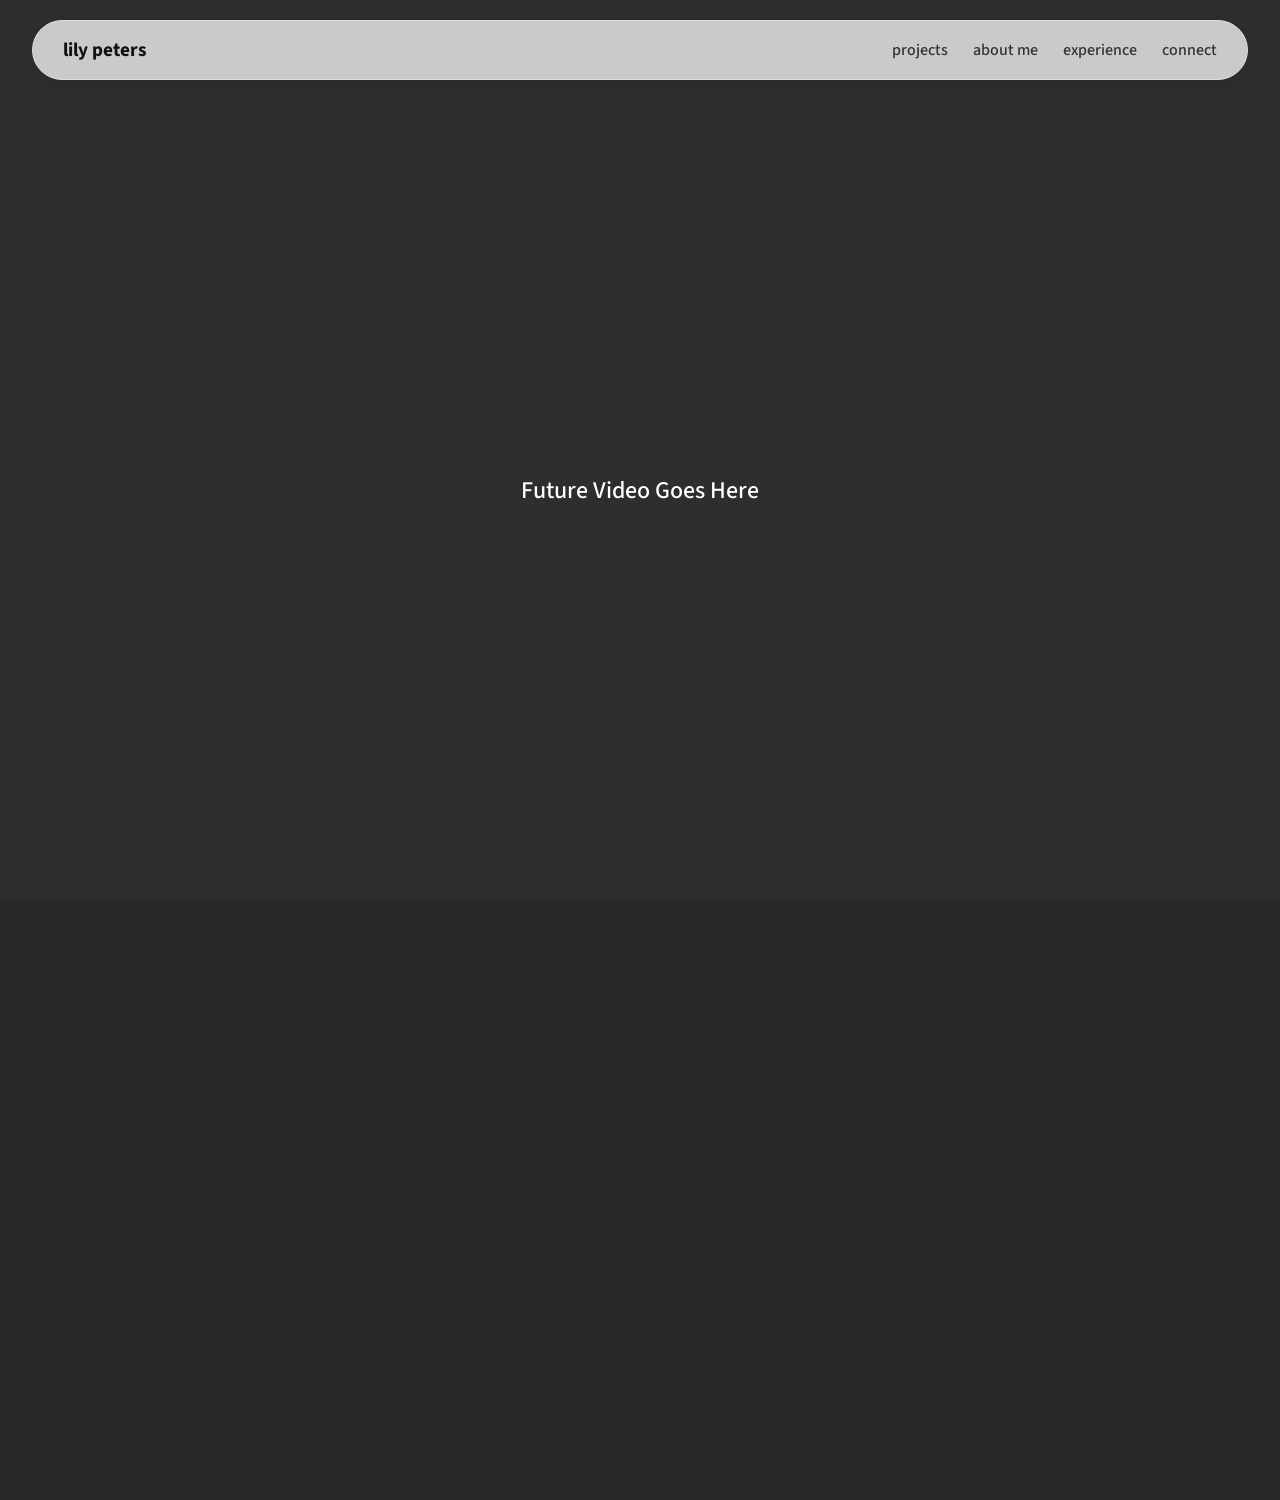
==== index.html @ 5b0bf827 "initial commit" ====
<!DOCTYPE html>
<html lang="en">
<head>
    <meta charset="UTF-8">
    <meta name="viewport" content="width=device-width, initial-scale=1.0">
    <title>My Portfolio</title>
    
    <link rel="preconnect" href="https://fonts.googleapis.com">
    <link rel="preconnect" href="https://fonts.gstatic.com" crossorigin>
    <link href="https://fonts.googleapis.com/css2?family=Source+Sans+3:wght@400;500;700&display=swap" rel="stylesheet">
    
    <link rel="stylesheet" href="styles.css">

    <script src="script.js" defer></script>
</head>
<body>

    <nav class="floating-menu" id="navbar">
        <div class="logo">lily peters</div>
        <ul class="nav-links">
            <li><a href="projects.html">projects</a></li>
            <li><a href="about-me.html">about me</a></li>
            <li><a href="experience.html">experience</a></li>
            <li><a href="connect.html">connect</a></li>
        </ul>
    </nav>

    <div class="video-placeholder">
        <p class="placeholder-text">Future Video Goes Here</p>
    </div>

    <div class="blur-overlay" id="blurOverlay"></div>

    <section class="overview-section" id="overviewSection">
        <div class="overview-content">
            <h2>welcome to my mechE portfolio!</h2>            
            <p> here you will find some projects I've cooked up (both personal and work)
                as well as projects in progress, and some things that I just have the idea for 
                right now but plan to continue in the future. <br>
            </p>
        <p> thanks for visiting! </p>
            <ul class="footer-links">
                <li><a href="projects.html">projects</a></li>
                <li><a href="about-me.html">about me</a></li>
                <li><a href="experience.html">experience</a></li>
                <li><a href="connect.html">connect</a></li>
            </ul>
        </div>
    </section>

</body>
</html>
---- styles.css ----
/*
L.Peters MechE Portfolio
HTML Code 
Date Created: June 5, 2026
*/

/*
L.Peters MechE Portfolio
CSS Stylesheet
Date Updated: June 14, 2026
*/

/* Setting adaptive screen size with percentage */
.container {
    width: 90%;
    max-width: 1200px;
    margin: 0 auto;
}

/* Reset basic styles */
* {
    margin: 0;
    padding: 0;
    box-sizing: border-box;
    font-family: 'Source Sans 3', sans-serif, Tahoma, Geneva, Verdana;
}

body {
    background-color: #292929;
    height: 1500px; /* Gives your window plenty of track depth to register mouse scrolls */
}

/* Floating Menu Styling */
.floating-menu {
    position: fixed;
    top: 20px;
    left: 50%;
    transform: translateX(-50%);
    background-color: rgba(255, 255, 255, 0.75); /* Semi-transparent white background */
    backdrop-filter: blur(10px);                  /* Frosted glass effect */
    -webkit-backdrop-filter: blur(10px);
    box-shadow: 0 4px 20px rgba(0, 0, 0, 0.1);
    z-index: 1000;
    transition: all 0.3s ease;
    display: flex;
    justify-content: space-between;
    align-items: center;
    height: 60px;           
    padding: 0 30px;        /* Slightly bumped up for large displays */
    border: 1px solid #ddd; 
    border-radius: 50px;        /* pillbox effect*/
    box-sizing: border-box;     /* Keeps padding inside the calculation */
    width: 95%;                 /* Spans 95% of any screen size */
    max-width: 95%;             /* Removes the 1100px desktop ceiling limit */
}

.logo {
    font-weight: bold;
    font-size: 1.2rem;
    color: #111;
}

.nav-links {
    list-style: none;
    display: flex;
    gap: 25px;
}

.nav-links a {
    text-decoration: none;
    color: #333;
    font-weight: 500;
    transition: color 0.2s;
}

.nav-links a:hover {
    color: #0077ff;
}

.content {
    margin-top: 120px;
    padding: 20px;
    text-align: center;
}

/* Responsive Breakdown for Tablets and Mobile */
@media screen and (max-width: 768px) {
    .floating-menu {
        top: 0;
        left: 0;
        transform: none;
        width: 100%;
        max-width: 100%;
        border-radius: 0;
        padding: 15px 20px;
        height: auto;
        flex-direction: column;
        gap: 15px;
    }

    .nav-links {
        gap: 15px;
        flex-wrap: wrap;
        justify-content: center;
    }
    
    .nav-links a {
        font-size: 0.9rem;
    }

    .content {
        margin-top: 140px;
    }
}

/* CSS for video placeholder box */
.video-placeholder {
    width: 100%;
    height: 100vh;
    background-color: #2e2e2e;
    margin-top: 0px;
    position: relative;
    z-index: 1;
    display: flex;
    justify-content: center;
    align-items: center;
    color: #ffffff;
    font-size: 1.5rem;
    font-weight: 500;
}

.video-placeholder .placeholder-text {
    margin-top: 80px;
}

/* --- Overview & Blur Transition Styling --- */
.blur-overlay {
    position: fixed;
    top: 0;
    left: 0;
    width: 100%;
    height: 100vh;
    background-color: rgba(0, 0, 0, 0.5); 
    backdrop-filter: blur(15px);           
    -webkit-backdrop-filter: blur(15px);   
    z-index: 5;                            
    opacity: 0;                            
    pointer-events: none;                  
    transition: opacity 0.8s ease;
}

.overview-section {
    position: fixed;
    top: 0;
    left: 0;
    width: 100vw;                        
    height: 100vh;                       
    background-color: rgba(19, 16, 16, 0.1); 
    z-index: 10;                         
    display: flex;
    flex-direction: column;              
    justify-content: center;             
    align-items: center;                 
    opacity: 0;                          
    pointer-events: none;
    transition: opacity 0.8s ease;       
}

.overview-content {
    width: 90%;                          
    max-width: 750px;                    
    text-align: center;
    padding: 20px;
}

.overview-content h2 {          
    font-size: 2.2rem;
    margin-bottom: 20px;
    color: #ffffff;
}

.overview-content p {
    font-size: 1.15rem;
    line-height: 1.6;
    color: #ffffff;
    margin-bottom: 40px;
}

.footer-links {
    list-style: none;
    display: flex;
    justify-content: center;
    gap: 30px;
    border-top: 1px solid #d1d1d1;
    padding-top: 20px;
    flex-wrap: wrap;                 
    width: 100%;
}

.footer-links a {
    text-decoration: none;
    color: #ffffff;
    font-weight: 500;
    font-size: 1rem;
    transition: color 0.2s;
}

.footer-links a:hover {
    color: #0077ff;
}

.blur-overlay.active {
    opacity: 1;
    pointer-events: auto;
}

.overview-section.active {
    opacity: 1;
    pointer-events: auto;
}

/* --- PAGES SECTIONS --- */
#projects-page {
    background-color: #ffffff; 
}
/*------------------------------------------------------------------------------------------------------------------------*/
/* ===================================================
   GLOBAL STYLES & RESETS
   =================================================== */
#about-page {
    background-color: #ffffff; 
}

body {
    background-color: #292929;
    font-family: 'Source Sans 3', sans-serif;
    margin: 0;
    padding: 0;
    min-height: 100vh;
    color: #ffffff;
}

.container {
    max-width: 1200px;
    margin: 0 auto;
    padding: 0 20px;
}

/* ===================================================
   ANIMATION CONFIGURATIONS (Fixes the stacking issue)
   =================================================== */
.fade-in-on-load {
    opacity: 0;
    transition: opacity 1s ease-out;
}

.fade-in-on-load.active {
    opacity: 1;
}

/* Initial state for your scroll animation elements */
.reveal-on-scroll {
    opacity: 0;
    transform: translateY(30px);
    transition: opacity 0.8s ease-out, transform 0.8s ease-out;
}

/* Fired cleanly by script.js when you scroll to them */
.reveal-on-scroll.active {
    opacity: 1;
    transform: translateY(0);
}

/* ===================================================
   HERO BANNER & OVERLAY TEXT
   =================================================== */
.about-images {
    position: relative;
    width: 100%;
    height: 500px; /* Shortened banner height */
    overflow: hidden;
    box-shadow: 0 10px 30px rgba(0, 0, 0, 0.5);
}

.about-bg-img {
    width: 100%;
    height: 100%;     
    object-fit: cover; 
    object-position: 50% 80%; /* Adjusted vertical alignment center point */
    display: block;
}

.about-overlay-text {
    position: absolute;
    bottom: 8%;         
    left: 5%;              
    color: #ffffff;         
    text-shadow: 0 2px 10px rgba(0, 0, 0, 0.5); 
    z-index: 2;
}

.about-overlay-text h1 {
    font-size: 6rem;   
    font-weight: 700;    
    letter-spacing: 1px; 
    margin: 0;
}

/* ===================================================
   OVERVIEW ROW (Side-by-Side left Aligned)
   =================================================== */
.about-split-row {
    display: grid;
    grid-template-columns: 1fr; 
    gap: 30px;
    align-items: center;
    margin: 60px 0 40px 0;
    text-align: center;
}

@media screen and (min-width: 768px) {
    .about-split-row {
        grid-template-columns: 1.2fr 0.8fr; 
        gap: 60px; 
        text-align: left; /* Aligns overview type right */
        align-items: start; /* Aligns text top flush with photo top */
    }

    .image-column {
        display: flex;
        justify-content: flex-end; /* Puts first picture right */
    }
}

.text-column h1 {
    margin-top: 0; /* Clears hidden browser spacing */
    margin-bottom: 20px;
    font-size: 2.5rem;
    color: #000000;
    text-shadow: 0 2px 10px rgba(0, 0, 0, 0.2); 

}

.text-column p {
    color: #000000;
    font-size: 1.1rem;
    line-height: 1.6;
    text-shadow: 0 2px 10px rgba(0, 0, 0, 0.2); 

}

.about-5-img {
    width: 100%;
    max-width: 650px; /* Increased from 500px to make it significantly larger */
    height: auto;
    border-radius: 8px;
    box-shadow: 0 4px 15px rgba(0, 0, 0, 0.5);
}

.section-divider {
    border: 0;
    height: 1px;
    background: #444444;
    margin: 60px 0;
}

/* ===================================================
   6-PHOTO GALLERY GRID (Forced Grid Layout)
   =================================================== */
.photo-grid-container {
    margin-bottom: 80px;
    width: 100%;
}

.gallery-title {
    font-size: 2.2rem;
    margin-bottom: 30px;
    text-align: center;
    color: #ffffff;
}

/* Main Layout Engine */
.photo-grid {
    display: grid !important; 
    grid-template-columns: repeat(1, 1fr) !important; /* Mobile default stack */
    gap: 25px !important;
}

.grid-item img {
    width: 100%;
    height: 250px; 
    object-fit: cover; 
    display: block;
    border-radius: 8px;
    box-shadow: 0 4px 12px rgba(0, 0, 0, 0.4);
}

/* Desktop override: Forces elements to snap side-by-side into 2 rows of 3 */
@media screen and (min-width: 768px) {
    .photo-grid {
        grid-template-columns: repeat(3, 1fr) !important; 
    }
}
/*------------------------------------------------------------------------------------------------------------------------*/
#experience-page {
    background-color: #ffffff; 
}
/* ===================================================
   EXPERIENCE PAGE MATCHED HORIZONTAL TIMELINE
   =================================================== */

/* Normal vertical intro block */
.experience-overview {
    height: 80vh;
    display: flex;
    flex-direction: column;
    justify-content: center;
    align-items: center;
    text-align: center;
    padding: 0 20px;
}

.experience-overview h1 {
    font-size: 3.5rem;
    margin-bottom: 20px;
}

.scroll-arrow {
    margin-top: 30px;
    font-size: 0.9rem;
    color: #0077ff;
    letter-spacing: 1px;
    text-transform: uppercase;
}

.timeline-scroll-track {
    position: relative;
    height: 300vh; /* This dictates the length of your scroll track depth */
    width: 100%;
    background: transparent;
    z-index: 100;
}

.timeline-sticky-window {
    position: absolute; /* Handled dynamically by JS now */
    top: 0;
    left: 0;
    height: 100vh;
    width: 100vw;
    overflow: hidden;
    display: flex;
    align-items: center;
}

.timeline-horizontal-content {
    display: flex;
    gap: 50px;
    padding: 0 10%;
    will-change: transform;
    /* Remove the var(--scroll-offset) link, we are using direct transform now */
}

/* Individual Card Blocks */
.timeline-card {
    flex-shrink: 0;
    width: 350px;
    background: rgba(255, 255, 255, 0.05);
    border: 1px solid rgba(255, 255, 255, 0.1);
    border-radius: 12px;
    padding: 40px 30px;
    backdrop-filter: blur(5px);
    box-shadow: 0 10px 30px rgba(0, 0, 0, 0.2);
    position: relative;
}

/* Connecting bar line layout */
.timeline-card::before {
    content: '';
    position: absolute;
    top: 50%;
    right: -51px;
    width: 50px;
    height: 2px;
    background: rgba(255, 255, 255, 0.2);
}

.timeline-card:last-child::before {
    display: none;
}

.item-date {
    display: inline-block;
    font-size: 0.85rem;
    color: #0077ff;
    text-transform: uppercase;
    font-weight: 700;
    margin-bottom: 15px;
}

.timeline-card h3 {
    font-size: 1.6rem;
    margin-bottom: 15px;
    color: #ffffff;
}

.timeline-card p {
    color: #cccccc;
    line-height: 1.6;
    font-size: 1rem;
}

/* Spacing to let users scroll past the timeline naturally */
.experience-footer {
    height: 100vh;
    display: flex;
    justify-content: center;
    align-items: center;
}

}
/*------------------------------------------------------------------------------------------------------------------------*/
#connect-page {
    background-color: #ffffff; 
}
/*------------------------------------------------------------------------------------------------------------------------*/


/* --- SCROLL REVEAL BLUEPRINT --- */
.reveal-on-scroll {
    opacity: 0;
    transform: translateY(40px); 
    transition: opacity 0.8s ease-out, transform 0.8s ease-out;
    will-change: opacity, transform; 
}

.reveal-on-scroll.active {
    opacity: 1;
    transform: translateY(0); 
}

/* --- IMMEDIATE LOAD ENTRANCE BLUEPRINT --- */
.fade-in-on-load {
    animation: loadSlideUp 1.2s ease-out forwards;
    visibility: hidden;
}

@keyframes loadSlideUp {
    0% {
        opacity: 0;
        transform: translateY(20px); 
        visibility: visible;         
    }
    100% {
        opacity: 1;
        transform: translateY(0);    
        visibility: visible;
    }
}
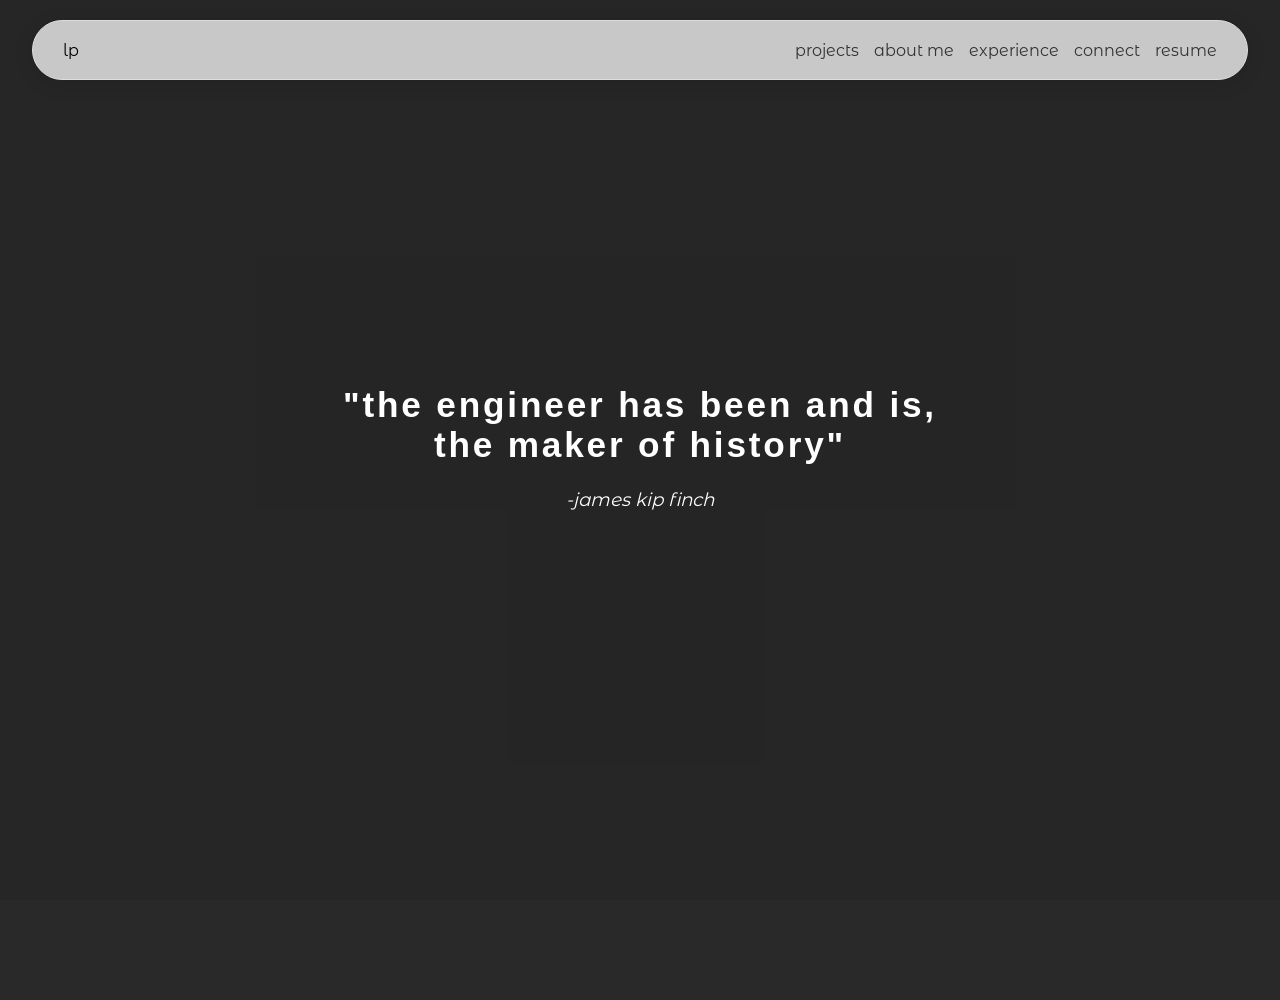
==== commit beb6d61f: "add font files to folder and update layout styles" ====
--- a/index.html
+++ b/index.html
@@ -1,42 +1,48 @@
 <!DOCTYPE html>
 <html lang="en">
 <head>
-    <meta charset="UTF-8">
-    <meta name="viewport" content="width=device-width, initial-scale=1.0">
-    <title>My Portfolio</title>
-    
-    <link rel="preconnect" href="https://fonts.googleapis.com">
-    <link rel="preconnect" href="https://fonts.gstatic.com" crossorigin>
-    <link href="https://fonts.googleapis.com/css2?family=Source+Sans+3:wght@400;500;700&display=swap" rel="stylesheet">
-    
-    <link rel="stylesheet" href="styles.css">
-
-    <script src="script.js" defer></script>
+  <meta charset="UTF-8">
+  <meta name="viewport" content="width=device-width, initial-scale=1.0">
+  <title>My Portfolio</title>
+  
+ 
+  <!-- 3. Your custom files -->
+  <link rel="stylesheet" href="styles.css">
+  <script src="script.js" defer></script>
 </head>
 <body>
 
     <nav class="floating-menu" id="navbar">
-        <div class="logo">lily peters</div>
+        <div class="logo"><a href="index.html">lp</a></div>
         <ul class="nav-links">
             <li><a href="projects.html">projects</a></li>
             <li><a href="about-me.html">about me</a></li>
             <li><a href="experience.html">experience</a></li>
             <li><a href="connect.html">connect</a></li>
+            <!-- download resume-->
+            <li><a href="media/LP_Resume_07202026.pdf" download="LP_Resume_07202026.pdf">resume</a></li>
         </ul>
     </nav>
 
-    <div class="video-placeholder">
-        <p class="placeholder-text">Future Video Goes Here</p>
-    </div>
+    <section class="text-over-video" id="textoverVideo">
+        <div class="quote">
+            <h2>"the engineer has been and is, <br> the maker of history"</h2>  
+            <p><cite> -james kip finch</cite></p>           
+        </div>
+    </section>
 
     <div class="blur-overlay" id="blurOverlay"></div>
 
     <section class="overview-section" id="overviewSection">
         <div class="overview-content">
-            <h2>welcome to my mechE portfolio!</h2>            
-            <p> here you will find some projects I've cooked up (both personal and work)
-                as well as projects in progress, and some things that I just have the idea for 
-                right now but plan to continue in the future. <br>
+            <h2>hello and welcome to my mechE portfolio!</h2>            
+            <p> here you will find a range of projets from "just an 
+                idea" to completed, (though we all know no project is ever truly over) Through this I hope to
+                provide a better understanding of my thinking process and a resource for others that want
+                to learn and create. <br><br>
+
+                I'd love to hear feedback, answer questions, or chat about all things engineering so please feel free to 
+                reach out. 
             </p>
         <p> thanks for visiting! </p>
             <ul class="footer-links">
--- a/styles.css
+++ b/styles.css
@@ -10,7 +10,30 @@
 Date Updated: June 14, 2026
 */
 
+/* #region --- opening --- */
 /* Setting adaptive screen size with percentage */
+
+@font-face {
+  font-family: 'Montserrat Alternates';
+  src: url('font/MontserratAlternates-Regular.ttf') format('truetype');
+  font-weight: 400;
+  font-style: normal;
+}
+
+@font-face {
+  font-family: 'Montserrat Alternates';
+  src: url('font/MontserratAlternates-Medium.ttf') format('truetype');
+  font-weight: 700;
+  font-style: normal;
+}
+
+@font-face {
+  font-family: 'Montserrat Alternates';
+  src: url('font/MontserratAlternates-Bold.ttf') format('truetype');
+  font-weight: 700;
+  font-style: normal;
+}
+
 .container {
     width: 90%;
     max-width: 1200px;
@@ -22,48 +45,65 @@
     margin: 0;
     padding: 0;
     box-sizing: border-box;
-    font-family: 'Source Sans 3', sans-serif, Tahoma, Geneva, Verdana;
+    font-family: 'Montserrat Alternates', sans-serif, Tahoma, Geneva, Verdana;
 }
 
 body {
+    font-family: 'Montserrat Alternates', sans-serif !important;
     background-color: #292929;
-    height: 1500px; /* Gives your window plenty of track depth to register mouse scrolls */
-}
-
-/* Floating Menu Styling */
-.floating-menu {
-    position: fixed;
-    top: 20px;
-    left: 50%;
-    transform: translateX(-50%);
-    background-color: rgba(255, 255, 255, 0.75); /* Semi-transparent white background */
-    backdrop-filter: blur(10px);                  /* Frosted glass effect */
-    -webkit-backdrop-filter: blur(10px);
-    box-shadow: 0 4px 20px rgba(0, 0, 0, 0.1);
-    z-index: 1000;
-    transition: all 0.3s ease;
-    display: flex;
-    justify-content: space-between;
+    height: 1000px; /* Gives your window plenty of track depth to register mouse scrolls */
+}
+a, button, imput{
+    font-family: 'Montserrat Alternates', sans-serif;
+}
+
+/* Floating Menu Styling */ 
+.floating-menu { 
+  position: fixed; 
+  top: 20px; 
+  left: 50%; 
+  transform: translateX(-50%); 
+  background-color: rgba(255, 255, 255, 0.75); /* Semi-transparent white background */ 
+  backdrop-filter: blur(10px); /* Frosted glass effect */ 
+  -webkit-backdrop-filter: blur(10px); 
+  box-shadow: 0 4px 20px rgba(0, 0, 0, 0.1); 
+  z-index: 1000; 
+  transition: all 0.3s ease; 
+  display: flex; 
+  justify-content: space-between; 
+  align-items: center; 
+  height: 60px; 
+  padding: 0 30px; /* Slightly bumped up for large displays */ 
+  border: 1px solid #ddd; 
+  border-radius: 50px; /* pillbox effect*/ 
+  box-sizing: border-box; /* Keeps padding inside the calculation */ 
+  width: 95%; /* Spans 95% of any screen size */ 
+  max-width: 95%; /* Removes the 1100px desktop ceiling limit */ 
+} 
+
+.logo {
+    list-style: none;
+    display: flex;
+    gap: 15px;
     align-items: center;
-    height: 60px;           
-    padding: 0 30px;        /* Slightly bumped up for large displays */
-    border: 1px solid #ddd; 
-    border-radius: 50px;        /* pillbox effect*/
-    box-sizing: border-box;     /* Keeps padding inside the calculation */
-    width: 95%;                 /* Spans 95% of any screen size */
-    max-width: 95%;             /* Removes the 1100px desktop ceiling limit */
-}
-
-.logo {
-    font-weight: bold;
-    font-size: 1.2rem;
-    color: #111;
+}
+
+.logo a {
+    text-decoration: none;
+    color: #000000;
+    font-weight: 500;
+    transition: color 0.2s;
+}
+
+.logo a:hover {
+    color: #0077ff;
 }
 
 .nav-links {
     list-style: none;
     display: flex;
-    gap: 25px;
+    gap: 15px;
+    align-items: center;
 }
 
 .nav-links a {
@@ -105,7 +145,7 @@
     }
     
     .nav-links a {
-        font-size: 0.9rem;
+        font-size: 0.85rem;
     }
 
     .content {
@@ -114,23 +154,57 @@
 }
 
 /* CSS for video placeholder box */
-.video-placeholder {
-    width: 100%;
-    height: 100vh;
-    background-color: #2e2e2e;
-    margin-top: 0px;
-    position: relative;
-    z-index: 1;
-    display: flex;
-    justify-content: center;
-    align-items: center;
-    color: #ffffff;
-    font-size: 1.5rem;
-    font-weight: 500;
-}
-
-.video-placeholder .placeholder-text {
-    margin-top: 80px;
+
+
+/*position of quote in video window*/
+/* Position and transition for quote section */
+.text-over-video { 
+    position: fixed;
+    top: 0;
+    left: 0;
+    width: 100vw; 
+    height: 100vh; 
+    background-color: rgba(19, 16, 16, 0.1); 
+    z-index: 20; /* Sits at the same layer as overview before scroll */
+    opacity: 1; 
+    pointer-events: auto; 
+    transition: opacity 0.8s ease; /* Smoothly fades out when hidden */
+}
+
+/* Quote centering box */
+.quote {
+    position: absolute;
+    top: 50%;
+    left: 50%;
+    transform: translate(-50%, -50%); /* Locks quote in dead center of the screen */
+    width: 90%; 
+    max-width: 750px; 
+    text-align: center;
+    padding: 20px;
+    margin: 0;
+    
+}
+
+.quote h2 { 
+    font-family: 'Roboto',  sans-serif;
+    font-size: 2.2rem;
+    letter-spacing: 0.08em;
+    margin-bottom: 20px;
+    color: #ffffff;
+}
+
+.quote p {
+    font-size: 1.15rem;
+    line-height: 1.6;
+    color: #ffffff;
+    margin-bottom: 0px;
+    font-style: italic;
+}
+
+/* Rule to hide/fade out quote on scroll */
+.text-over-video.hidden {
+    opacity: 0 !important;
+    pointer-events: none !important;
 }
 
 /* --- Overview & Blur Transition Styling --- */
@@ -154,7 +228,7 @@
     top: 0;
     left: 0;
     width: 100vw;                        
-    height: 100vh;                       
+    height: 100vh;         
     background-color: rgba(19, 16, 16, 0.1); 
     z-index: 10;                         
     display: flex;
@@ -182,6 +256,7 @@
 .overview-content p {
     font-size: 1.15rem;
     line-height: 1.6;
+    text-align: justify;
     color: #ffffff;
     margin-bottom: 40px;
 }
@@ -219,21 +294,32 @@
     pointer-events: auto;
 }
 
+/* #endregion */
+
 /* --- PAGES SECTIONS --- */
+/* #region --- projects --- */
+
+
+
 #projects-page {
     background-color: #ffffff; 
 }
+
+/* #endregion */
 /*------------------------------------------------------------------------------------------------------------------------*/
 /* ===================================================
    GLOBAL STYLES & RESETS
    =================================================== */
+
+/* #region --- about --- */
+
 #about-page {
     background-color: #ffffff; 
 }
 
 body {
     background-color: #292929;
-    font-family: 'Source Sans 3', sans-serif;
+    font-family: 'montserrat alternates', Source Sans3, sans-serif;
     margin: 0;
     padding: 0;
     min-height: 100vh;
@@ -300,6 +386,7 @@
 }
 
 .about-overlay-text h1 {
+    font-family: 'Montserrat Alternates', sans-serif;
     font-size: 6rem;   
     font-weight: 700;    
     letter-spacing: 1px; 
@@ -401,7 +488,14 @@
         grid-template-columns: repeat(3, 1fr) !important; 
     }
 }
+
+
+/* #endregion */
 /*------------------------------------------------------------------------------------------------------------------------*/
+/* #region --- experience --- */
+
+
+
 #experience-page {
     background-color: #ffffff; 
 }
@@ -517,13 +611,18 @@
     align-items: center;
 }
 
-}
+/* #endregion */
 /*------------------------------------------------------------------------------------------------------------------------*/
+/* #region --- connect --- */
+
 #connect-page {
-    background-color: #ffffff; 
-}
+    background-color: #412323; 
+}
+
+
+/* #endregion */
 /*------------------------------------------------------------------------------------------------------------------------*/
-
+/* #region --- Scroll reveal --- */
 
 /* --- SCROLL REVEAL BLUEPRINT --- */
 .reveal-on-scroll {
@@ -555,4 +654,6 @@
         transform: translateY(0);    
         visibility: visible;
     }
-}+}
+
+/* #endregion */
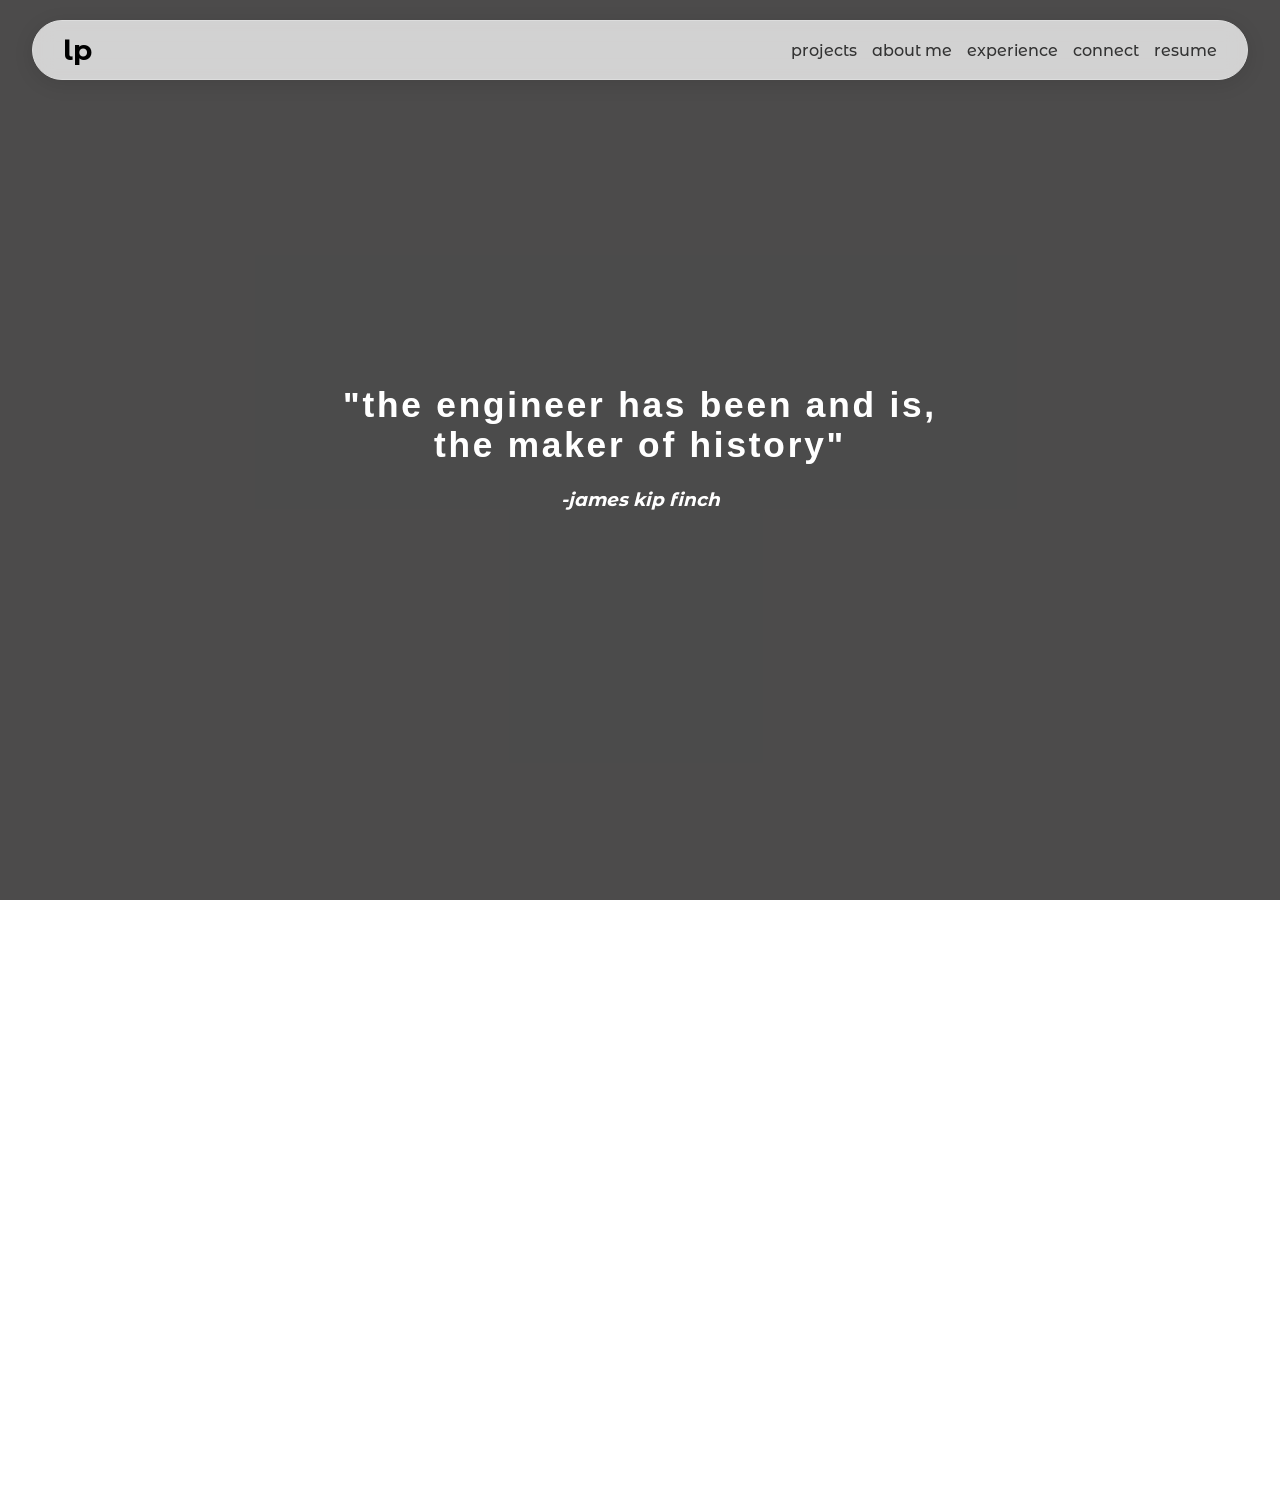
==== commit c0774943: "messed up experience logos, need to fix about me spacing" ====
--- a/index.html
+++ b/index.html
@@ -31,6 +31,22 @@
         </div>
     </section>
 
+    <section class="text-over-video" id="textoverVideo">
+        <!-- Background Video Element -->
+        <video autoplay muted loop playsinline class="bg-video">
+            <source src="media/openvid.mov" type="video/mp4">
+            Your browser does not support HTML5 video.
+        </video>
+
+        <div class="quote">
+            <h2>"the engineer has been and is, <br> the maker of history"</h2>  
+            <p><cite> -james kip finch</cite></p>          
+        </div>
+    </section>
+
+
+
+
     <div class="blur-overlay" id="blurOverlay"></div>
 
     <section class="overview-section" id="overviewSection">
--- a/styles.css
+++ b/styles.css
@@ -23,15 +23,21 @@
 @font-face {
   font-family: 'Montserrat Alternates';
   src: url('font/MontserratAlternates-Medium.ttf') format('truetype');
-  font-weight: 700;
-  font-style: normal;
+  font-weight: 500;
+  font-style: medium;
 }
 
 @font-face {
   font-family: 'Montserrat Alternates';
   src: url('font/MontserratAlternates-Bold.ttf') format('truetype');
   font-weight: 700;
-  font-style: normal;
+  font-style: bold;
+}
+
+/* global site default for font*/
+body {
+  font-family: 'Montserrat Alternates', sans-serif;
+  font-weight: 700;
 }
 
 .container {
@@ -51,9 +57,9 @@
 body {
     font-family: 'Montserrat Alternates', sans-serif !important;
     background-color: #292929;
-    height: 1000px; /* Gives your window plenty of track depth to register mouse scrolls */
-}
-a, button, imput{
+    height: 1500px; /* Gives your window track depth to register scrolls */
+}
+a, button, input {
     font-family: 'Montserrat Alternates', sans-serif;
 }
 
@@ -63,8 +69,8 @@
   top: 20px; 
   left: 50%; 
   transform: translateX(-50%); 
-  background-color: rgba(255, 255, 255, 0.75); /* Semi-transparent white background */ 
-  backdrop-filter: blur(10px); /* Frosted glass effect */ 
+  background-color: rgba(255, 255, 255, 0.75); 
+  backdrop-filter: blur(10px); 
   -webkit-backdrop-filter: blur(10px); 
   box-shadow: 0 4px 20px rgba(0, 0, 0, 0.1); 
   z-index: 1000; 
@@ -73,16 +79,17 @@
   justify-content: space-between; 
   align-items: center; 
   height: 60px; 
-  padding: 0 30px; /* Slightly bumped up for large displays */ 
+  padding: 0 30px; 
   border: 1px solid #ddd; 
-  border-radius: 50px; /* pillbox effect*/ 
-  box-sizing: border-box; /* Keeps padding inside the calculation */ 
-  width: 95%; /* Spans 95% of any screen size */ 
-  max-width: 95%; /* Removes the 1100px desktop ceiling limit */ 
+  border-radius: 50px; 
+  box-sizing: border-box; 
+  width: 95%; 
+  max-width: 95%; 
 } 
 
 .logo {
     list-style: none;
+    font-size: clamp(1rem, 2.5vw, 1.75rem);
     display: flex;
     gap: 15px;
     align-items: center;
@@ -91,7 +98,7 @@
 .logo a {
     text-decoration: none;
     color: #000000;
-    font-weight: 500;
+    font-weight: 600;
     transition: color 0.2s;
 }
 
@@ -153,11 +160,7 @@
     }
 }
 
-/* CSS for video placeholder box */
-
-
-/*position of quote in video window*/
-/* Position and transition for quote section */
+/* Position and transition for quote section / video container */
 .text-over-video { 
     position: fixed;
     top: 0;
@@ -165,10 +168,10 @@
     width: 100vw; 
     height: 100vh; 
     background-color: rgba(19, 16, 16, 0.1); 
-    z-index: 20; /* Sits at the same layer as overview before scroll */
+    z-index: 10; 
     opacity: 1; 
     pointer-events: auto; 
-    transition: opacity 0.8s ease; /* Smoothly fades out when hidden */
+    transition: opacity 0.8s ease;
 }
 
 /* Quote centering box */
@@ -176,17 +179,16 @@
     position: absolute;
     top: 50%;
     left: 50%;
-    transform: translate(-50%, -50%); /* Locks quote in dead center of the screen */
+    transform: translate(-50%, -50%); 
     width: 90%; 
     max-width: 750px; 
     text-align: center;
     padding: 20px;
     margin: 0;
-    
 }
 
 .quote h2 { 
-    font-family: 'Roboto',  sans-serif;
+    font-family: 'Roboto', sans-serif;
     font-size: 2.2rem;
     letter-spacing: 0.08em;
     margin-bottom: 20px;
@@ -205,6 +207,43 @@
 .text-over-video.hidden {
     opacity: 0 !important;
     pointer-events: none !important;
+}
+
+/* Background Video Styling */
+.bg-video {
+    position: absolute;
+    top: 50%;
+    left: 50%;
+    transform: translate(-50%, -50%);
+    width: 100%;
+    height: 100%;
+    object-fit: cover; /* Keeps it filling the screen nicely */
+    z-index: -1;
+    opacity: 0;
+    animation: videoFadeIn 1.2s ease forwards;
+}
+
+@keyframes videoFadeIn {
+    to {
+        opacity: 1;
+    }
+}
+
+/* Darkens the video slightly so the white quote text pops */
+.text-over-video::before {
+    content: "";
+    position: absolute;
+    top: 0;
+    left: 0;
+    width: 100%;
+    height: 100%;
+    background-color: rgba(0, 0, 0, 0.4); 
+    z-index: 0;
+}
+
+/* Make sure your quote text stays above the dark overlay */
+.text-over-video .quote {
+    z-index: 1;
 }
 
 /* --- Overview & Blur Transition Styling --- */
@@ -217,12 +256,13 @@
     background-color: rgba(0, 0, 0, 0.5); 
     backdrop-filter: blur(15px);           
     -webkit-backdrop-filter: blur(15px);   
-    z-index: 5;                            
+    z-index: 15; /* Sits above video and text-over-video */
     opacity: 0;                            
     pointer-events: none;                  
     transition: opacity 0.8s ease;
 }
 
+/* Restores your original fixed-screen fade-in behavior */
 .overview-section {
     position: fixed;
     top: 0;
@@ -230,7 +270,7 @@
     width: 100vw;                        
     height: 100vh;         
     background-color: rgba(19, 16, 16, 0.1); 
-    z-index: 10;                         
+    z-index: 20; /* Sits on top of the blur overlay to display your overview text clearly */
     display: flex;
     flex-direction: column;              
     justify-content: center;             
@@ -307,23 +347,19 @@
 
 /* #endregion */
 /*------------------------------------------------------------------------------------------------------------------------*/
-/* ===================================================
-   GLOBAL STYLES & RESETS
-   =================================================== */
-
 /* #region --- about --- */
+/* ---------------------------------SECTION 1 ------------------------------------------------------ */
 
 #about-page {
     background-color: #ffffff; 
 }
 
 body {
-    background-color: #292929;
-    font-family: 'montserrat alternates', Source Sans3, sans-serif;
+    background-color: #ffffff;
     margin: 0;
     padding: 0;
-    min-height: 100vh;
-    color: #ffffff;
+    min-height: 100px;
+    color: #333333; /* Fixed: Changed from white to dark gray so text is visible */
 }
 
 .container {
@@ -332,312 +368,804 @@
     padding: 0 20px;
 }
 
-/* ===================================================
-   ANIMATION CONFIGURATIONS (Fixes the stacking issue)
-   =================================================== */
-.fade-in-on-load {
+/* --- Layout Styling --- */
+.about-hero {
+  display: flex;
+  align-items: center;
+  justify-content: space-between; 
+  
+  /* 90% width keeps mobile screens from squeezing, while max-width caps desktop */
+  width: 90%; 
+  max-width: 1900px; 
+  min-height: 100vh;
+  margin: 0 auto;
+  
+  /* 
+     Padding Shorthand: TOP | SIDES (Left & Right) | BOTTOM 
+  */
+  padding: clamp(6rem, 20vh, 15rem) clamp(3rem, 15vw, 8rem) 5rem;
+}
+.hero-text h1 {
+    /*  clamp (min size, fluid size - how fast it scales - max size)*/
+    font-size: clamp(2rem, 8vw, 10rem); /* Large print */
+    font-weight: 500;
+    letter-spacing: 10px;
+    margin: 0;
+    color: #333; /* Adjust to match your color scheme */
+}
+
+.hero-image img {
+    /* clamp(minimum size, fluid size, maximum size) */
+    width: clamp(350px, 30vw, 550px); 
+    
+    aspect-ratio: 1 / 1.25;
+    object-fit: cover;
+    border-radius: 20%;
+    box-shadow: 0 4px 15px rgba(0, 0, 0, 0.1);
+}
+
+
+
+
+
+
+/* ------------------------------------------------------------------------------------------------- */
+/* ---------------------------------SECTION 2 ------------------------------------------------------ */
+
+
+
+.about-detail {
+  display: flex;
+  align-items: center;
+  justify-content: center;
+  width: 90%;
+  max-width: 1900px;
+  margin: 0 auto;
+ /* Padding Shorthand: TOP | SIDES | BOTTOM */
+  padding: clamp(4rem, 8vh, 8rem) clamp(1.5rem, 2vw, 4rem) 5rem;
+  gap: clamp(1rem, 10vw, 6rem);
+}
+
+.detail-image {
+  flex: 1;  /* Takes ~40% width, can grow or shrink */
+  min-width: 0; /* CRITICAL: Allows Flexbox to shrink image below native size */
+  max-width: 950px;
+}
+
+.detail-image img {
+  width: 100%;
+  height: auto;
+  border-radius: 60px; /* Optional: gives a clean rounded corner look */
+  display: block;
+}
+
+.detail-text {
+  flex: 1;  /* Takes ~50% width, can grow or shrink */
+  min-width: 0; /* CRITICAL: Allows text container to shrink without overflowing */
+  max-width: 950px;
+  font-size: clamp(.1rem, 1.5vw, 5rem);
+  text-align: justify;
+  font-weight: 300 ;
+}
+
+
+
+
+/* ------------------------------------------------------------------------------------------------- */
+/* ---------------------------------SECTION 3 ------------------------------------------------------ */
+
+
+
+
+.photo-collage-section {
+  width: 90%;
+  max-width: 1600px; /* Matches your about-detail section */
+  margin: 0 auto;
+  padding: clamp(4rem, 8vh, 8rem) clamp(1.5rem, 5vw, 4rem);
+}
+
+.photo-collage-section h2 {
+  margin-bottom: 2rem;
+  font-size: clamp(1.8rem, 3vw, 2.5rem);
+  font-weight: 500;
+}
+
+/* THE FOOLPROOF GRID MAP (Desktop) */
+.photo-grid {
+  display: grid;
+  grid-template-columns: repeat(3, 1fr); 
+  grid-auto-rows: clamp(200px, 26vh, 300px); 
+  gap: 1.25rem;
+
+  /* 
+     ASCII MAP: Exactly 3 columns x 4 rows = 12 filled slots.
+     - Images 1, 6, 7 span 2 rows (Vertical)
+     - Image 4 spans 2 columns (Horizontal)
+     - Images 2, 3, 5, 8 take single slots
+  */
+  grid-template-areas:
+    "img1 img2 img3"
+    "img1 img4 img4"
+    "img5 img6 img7"
+    "img8 img6 img7";
+}
+
+/* LINK EACH IMAGE TO ITS MAP SLOT (NO HTML CLASSES NEEDED!) */
+.photo-grid img:nth-child(1) { grid-area: img1; }
+.photo-grid img:nth-child(2) { grid-area: img2; 
+    object-position: 50% 90%}
+.photo-grid img:nth-child(3) { grid-area: img3; }
+.photo-grid img:nth-child(4) { grid-area: img4; 
+    object-position: 50% 65%}
+.photo-grid img:nth-child(5) { grid-area: img5; }
+.photo-grid img:nth-child(6) { grid-area: img6; }
+.photo-grid img:nth-child(7) { grid-area: img7; }
+.photo-grid img:nth-child(8) { grid-area: img8; }
+
+/* BASE IMAGE STYLES */
+.photo-grid img {
+  width: 100%;
+  height: 100%;
+  object-fit: cover;
+  border-radius: 30px;
+  display: block;
+}
+
+/* TABLET LAYOUT (2 Columns x 6 Rows = Flat Bottom!) */
+@media (max-width: 900px) and (min-width: 601px) {
+  .photo-grid {
+    grid-template-columns: repeat(2, 1fr);
+    grid-template-areas:
+      "img1 img2"
+      "img1 img3"
+      "img4 img4"
+      "img5 img6"
+      "img7 img6"
+      "img7 img8";
+  }
+}
+
+/* MOBILE LAYOUT (1 Column Stack) */
+@media (max-width: 600px) {
+  .photo-grid {
+    grid-template-columns: 1fr;
+    grid-auto-rows: 280px;
+    grid-template-areas: none; /* Allows natural stacking on phones */
+    gap: 1rem;
+  }
+}
+
+
+
+
+
+
+
+
+
+/* --------------------------------------------------------------------------------------- */
+/* --- Fade-In Animation --- */
+@keyframes fadeInUp {
+    from {
+        opacity: 0;
+        transform: translateY(20px); /* Starts slightly lower */
+    }
+    to {
+        opacity: 1;
+        transform: translateY(0); /* Ends in its natural position */
+    }
+}
+
+.fade-in {
+    opacity: 0; /* Keeps it hidden before the animation starts */
+    animation: fadeInUp 1s ease-out forwards;
+}
+
+.fade-in-delayed {
     opacity: 0;
-    transition: opacity 1s ease-out;
-}
-
-.fade-in-on-load.active {
+    /* The '0.4s' adds a slight delay so the image fades in right after the text */
+    animation: fadeInUp 1s ease-out 0.4s forwards; 
+}
+
+/* --- Mobile Responsiveness --- */
+@media (max-width: 768px) {
+    .about-hero {
+        flex-direction: column; /* Stacks the image under the text on small screens */
+        text-align: center;
+        gap: 2rem;
+    }
+}
+/* #endregion */
+/*------------------------------------------------------------------------------------------------------------------------*/
+/* #region --- experience --- */
+
+#experience-page {
+    background-color: #ffffff; 
+}
+
+/* ------------------------------------ SECTION 1 HEADER --------------------------------------------------------------------- */
+/* ------------------------------------------------------------------------------------------------------------------ */
+
+/* Section 1 Container */
+.experience-header {
+  display: flex;
+  align-items: flex-start;
+  /* 90% width keeps mobile screens from squeezing, while max-width caps desktop */
+  width: 90%; 
+  max-width: 1900px; 
+  margin: 0 auto;
+  
+  /* Padding Shorthand: TOP | SIDES (Left & Right) | BOTTOM */
+  padding: clamp(2rem, 30vh, 15rem) clamp(1rem, 1vw, 5rem) 1rem;
+}
+
+/* Adaptive Heading */
+.experience-header h1 {
+    /* clamp(minimum, preferred, maximum) */
+    font-size: clamp(2rem, 8vw, 10rem); 
+    font-weight: 500;
+    letter-spacing: 0px;
+    color: #111;
+}
+
+
+
+/* ------------------------------------ SECTION 2 OVERVIEW --------------------------------------------------------------------- */
+/* ----------------------------------------------------------------------------------------------------------------------------- */
+
+/* Main Layout Grid (60/40 Split) */
+.experience-content {
+    display: grid;
+    grid-template-columns: 6fr 4fr; /* 6 parts left, 4 parts right */
+    gap: 4rem; /* Spacing between the columns */
+    text-align: justify;
+    
+    /* Matching the width and padding of your header */
+    width: 90%;
+    max-width: 1900px;
+    margin: -3rem auto 0 auto;
+    padding: clamp(4rem, 30vh, 8rem) clamp(1rem, 1vw, 5rem) 5rem;
+}
+
+/* left column a flex container so child items can be centered */
+.left-col {
+    display: flex;
+    flex-direction: column;
+    align-items: center; /* Centers the button horizontally */
+}
+
+/* Left Column - Overview Text */
+.overview-text p {
+    font-size: clamp(.5rem, 1.5vw, 5rem); 
+    line-height: 1.6;
+    font-weight: 400;
+    max-width: 90%; /* Keeps text from touching the right column */
+}
+
+/* Left Column - 4 Square Pictures Layout */
+.company-squares {
+    display: grid;
+    grid-template-columns: repeat(4, 1fr); /* Creates 4 equally sized columns */
+    gap: 1.5rem; /* Space between the squares */
+    margin-top: 3.5rem;
+    width: 90%; 
+}
+
+/*----------------------- resume download ------------------------------*/
+.resume-download-btn {
+    display: inline-block;
+    background-color: #e1a006;
+    color: #0b0b0b;
+    align-items: center;
+    font-size: clamp(0.9rem , 2vw, 5rem);
+    font-weight: 500;
+    padding: 0.75rem 1.5rem;
+    border-radius: 2rem;
+    text-decoration: none;
+    transition: background-color 0.25s ease, transform 0.25s cubic-bezier(0.16, 1, 0.3, 1), box-shadow 0.25s ease;
+    margin-top: clamp(1rem, 15vw, 8rem);
+    box-shadow: 0 4px 12px rgba(0, 0, 0, 0.2);
+}
+
+.resume-download-btn:hover {
+    background-color: #007aff; /* Matches your blue glow accent! */
+    transform: translateY(-2px);
+    box-shadow: 0 6px 16px rgba(0, 122, 255, 0.3);
+}
+
+/* ------------------------------------ SECTION 3 TOOL STACK --------------------------------------------------------------------- */
+/* ----------------------------------------------------------------------------------------------------------------------------- */
+
+
+
+
+/* 1. COLUMN LAYOUT FIX */
+.right-col {
+    width: 100%;
+    display: flex;
+    flex-direction: column;
+    
+    /* These two lines fix the title and the missing boxes */
+    justify-content: flex-start; /* Keeps the title at the top */
+    align-items: stretch; /* Forces your category boxes to span the full width */
+}
+
+/* 2. MAIN SECTION TITLE */
+.section-stack-title {
+    font-size: 1.5rem;
+    font-weight: 600;
+    color: #333;
+    margin-bottom: 1.5rem; /* Space between title and first box */
+    letter-spacing: -0.01em;
+    text-align: center; /* Aligns the title nicely with the left edge of the boxes */
+    width: 100%;
+}
+
+/* 3. BOX CONTAINER */
+.skills-section-right {
+    display: flex;
+    flex-direction: column;
+    gap: 2rem;
+    width: 100%;
+}
+
+/* 4. THE GRAY CATEGORY BOXES (Restored) */
+.category-box {
+    background-color: #dfdede; 
+    border: 1px solid #eaeaea;
+    border-radius: 1.5rem;
+    padding: 1.5rem;  
+    box-shadow: 0 4px 20px rgba(0, 0, 0, 0.03);
+    
+    /* Keeps padding inside the box so it doesn't push right */
+    box-sizing: border-box; 
+    width: 100%; 
+}
+
+.category-title {
+    font-size: 1rem;
+    font-weight: 600;
+    text-align: left;
+    color: #333;
+    margin-bottom: 1rem;
+    letter-spacing: -0.01em;
+}
+
+/* 5. FLEX GRID FOR LOGOS */
+.category-grid {
+    display: flex;
+    justify-content: flex-start;
+    align-items: center;
+    gap: 1rem;
+    width: 100%;
+}
+
+.category-grid {
+    display: grid;
+    grid-template-columns: repeat(auto-fill, minmax(50px, 1fr)); /* Automatically packs logos in a row */
+    gap: 1em;
+}
+
+/* ------------------------------------ SECTION 4 TIMELINE --------------------------------------------------------------------- */
+/* ----------------------------------------------------------------------------------------------------------------------------- */
+
+
+.timeline-section {
+    width: 90%;
+    max-width: 1000px;
+    margin: 80px auto;
+    padding: 40px 20px;
+}
+
+.timeline-title {
+    text-align: center;
+    font-size: clamp(2.2rem, 10vh, 8rem);
+    color: #060606;
+    margin-bottom: 60px;
+}
+
+.timeline-container {
+    position: relative;
+    width: 100%;
+}
+
+/* Central Vertical Line */
+.timeline-line {
+    position: absolute;
+    top: 0;
+    bottom: 0;
+    left: 50%;
+    width: 4px;
+    background-color: #0077ff;
+    transform: translateX(-50%);
+    border-radius: 2px;
+}
+
+/* Timeline Item Base */
+.timeline-item {
+    position: relative;
+    width: 50%;
+    padding: 20px 40px;
+    box-sizing: border-box;
+}
+
+/* University Center Marker at the top */
+.timeline-item.center-start {
+    width: 100%;
+    text-align: center;
+    padding-left: 0;
+    padding-right: 0;
+    margin-bottom: 40px;
+}
+
+.timeline-item.center-start .timeline-content {
+    background-color: rgba(255, 255, 255, 0.08);
+    border: 1px solid rgba(255, 255, 255, 0.15);
+    display: inline-block;
+    padding: 20px 40px;
+    border-radius: 12px;
+    backdrop-filter: blur(10px);
+}
+
+/* Left vs Right Alternating Layout */
+.timeline-item.left {
+    left: 0;
+    text-align: center;
+}
+
+.timeline-item.right {
+    left: 50%;
+    text-align: center;
+}
+
+/* Content Box Styling */
+.timeline-content {
+    background-color: rgba(255, 255, 255, 0.05);
+    border: 1px solid rgba(255, 255, 255, 0.1);
+    padding: 20px 25px;
+    border-radius: 10px;
+    backdrop-filter: blur(8px);
+    transition: transform 0.3s ease, border-color 0.3s ease;
+}
+
+.timeline-content:hover {
+    transform: translateY(-5px);
+    border-color: #0077ff;
+}
+
+/* Typography Inside Timeline */
+.timeline-date {
+    display: block;
+    font-size: 0.85rem;
+    color: #0077ff;
+    font-weight: 600;
+    margin-bottom: 6px;
+    text-transform: uppercase;
+    letter-spacing: 0.05em;
+}
+
+.timeline-content h3 {
+    font-size: 1.3rem;
+    color: #0c0a0a;
+    margin-bottom: 8px;
+}
+
+.timeline-content p {
+    font-size: 1rem;
+    color: #cccccc;
+    margin: 0;
+}
+
+/* Timeline Dots on the Center Line */
+.timeline-item.left::after,
+.timeline-item.right::after {
+    content: '';
+    position: absolute;
+    top: 35px;
+    width: 16px;
+    height: 16px;
+    background-color: #ffffff;
+    border: 3px solid #0077ff;
+    border-radius: 50%;
+    z-index: 2;
+}
+
+.timeline-item.left::after {
+    right: -8px;
+}
+
+.timeline-item.right::after {
+    left: -8px;
+}
+
+/* Responsive Design for Mobile / Small Screens */
+@media screen and (max-width: 768px) {
+    .timeline-line {
+        left: 20px;
+    }
+
+    .timeline-item {
+        width: 100%;
+        padding-left: 50px;
+        padding-right: 0;
+        text-align: left !important;
+    }
+
+    .timeline-item.right {
+        left: 0;
+    }
+
+    .timeline-item.left::after,
+    .timeline-item.right::after {
+        left: 12px;
+        right: auto;
+    }
+}
+
+
+
+/* -------------------------------------- animation: hover tab pop up-------------------------------------------------------------- */
+
+/* Container for individual card so the tab stays anchored */
+.company-card {
+    position: relative;
+    width: 100%;
+    display: flex;
+    flex-direction: column;
+}
+
+.square-pic {
+    width: 100%;
+    aspect-ratio: 1 / 1;
+    border-radius: 1rem;
+    object-fit: cover;
+    background-color: #fff;
+    border: 1px solid #eee;
+    
+    /* Smooth transition for size, shadow, and border color */
+    transition: transform 0.3s cubic-bezier(0.16, 1, 0.3, 1), 
+                box-shadow 0.3s cubic-bezier(0.16, 1, 0.3, 1), 
+                border-color 0.3s cubic-bezier(0.16, 1, 0.3, 1);
+}
+
+
+.company-card:hover .square-pic {
+    transform: scale(1.04); /* Makes the square grow slightly */
+    box-shadow: 0 15px 35px rgba(6, 94, 188, 0.55); /* Soft blue glow */
+    border-color: rgba(5, 51, 101, 0.4); /* Blue-tinted border */
+}
+
+
+/* The Popup Tab */
+.hover-tab {
+    position: absolute;
+    top: 0; /* Pins it directly to the top edge of the card */
+    left: 50%;
+    transform: translate(-50%, 0px); /* Starts centered right at the top edge */
+    background-color: #111; 
+    color: #fff;
+    font-size: 0.75rem;
+    font-weight: 500;
+    padding: 0.4rem 0.8rem;
+    border-radius: 2rem; 
+    white-space: nowrap;
+    opacity: 0;
+    visibility: hidden;
+    transition: opacity 0.25s ease, transform 0.25s cubic-bezier(0.16, 1, 0.3, 1);
+    z-index: 20;
+    pointer-events: none; 
+    box-shadow: 0 4px 12px rgba(0, 0, 0, 0.15);
+}
+
+/* Hover Effect: Pops up and fades in */
+.company-card:hover .hover-tab {
     opacity: 1;
-}
-
-/* Initial state for your scroll animation elements */
+    visibility: visible;
+    transform: translate(-50%, -42px); /* Moves it up 42px right above the image */
+}
+
+
+
+
+/* Mobile Adaptability */
+@media (max-width: 1024px) {
+    .experience-content {
+        grid-template-columns: 1fr; /* Stacks the columns on top of each other on smaller screens */
+        gap: 3rem;
+    }
+    
+    .company-squares {
+        width: 100%; 
+    }
+}
+
+
+/* Fade-In On Load Animation */
+.fade-in-load {
+    opacity: 0; /* Starts invisible */
+    animation: fadeIn 1.2s ease-out forwards; /* Runs the animation */
+}
+
+@keyframes fadeIn {
+    0% {
+        opacity: 0;
+        transform: translateY(15px); /* Starts slightly lower for a gentle lift effect */
+    }
+    100% {
+        opacity: 1;
+        transform: translateY(0); /* Settles into its final position */
+    }
+}
+
+
+
+
+/* #endregion */
+/*------------------------------------------------------------------------------------------------------------------------*/
+/* #region --- connect --- */
+
+#connect-page {
+    background-color: #ffffff; 
+}
+
+.contact-header{
+    display: flex;
+    align-items: flex-start;
+    width: 90%;
+    max-width: 1900px;
+    margin: 0 auto;
+
+    padding: clamp(2rem, 30vh, 15rem) clamp(1rem, 4vw, 5rem) 1rem;
+}
+
+.contact-header h1{
+    font-size: clamp(2rem, 8vw, 10rem);
+    font-weight: 500;
+    letter-spacing: 0px;
+    color: #000;
+}
+
+
+
+
+
+/* ------------------------------------ SECTION 2 ICONS & IMAGE --------------------------------------------------------------------- */
+
+.contact-content {
+    display: grid;
+    grid-template-columns: 6fr 4fr; 
+    gap: 4rem;
+    align-items: center;
+    
+    width: 90%;
+    max-width: 1900px;
+    margin: -3rem auto 0 auto;
+    
+    /* Matches the exact left/right padding of your contact-header so they align perfectly */
+    padding: clamp(4rem, 25vh, 8rem) clamp(1rem, 1vw, 5rem);
+}
+
+.left-col {
+    display: flex;
+    flex-direction: column;
+    gap: 2.5rem; 
+    align-items: flex-start; /* Forces the column contents strictly to the left */
+}
+
+/* Row alignment */
+.contact-logo {
+    display: flex;
+    align-items: center;
+    gap: 1.5rem; 
+}
+
+/* ------------------------------------ HOVER PILL TOOLTIP --------------------------------------------------------------------- */
+
+.icon-wrapper {
+    position: relative; /* Anchors the absolute positioned hover-tab to this icon */
+    display: flex;
+    justify-content: center;
+    cursor: pointer;
+}
+
+/* The Pill Box */
+.hover-tab1 {
+    position: absolute;
+    bottom: 150%; /* Places it above the icon */
+    background-color: #0077ff; /* The blue hue */
+    color: #ffffff;
+    padding: 6px 14px;
+    border-radius: 20px; /* Makes it a pill shape */
+    font-size: 0.9rem;
+    font-weight: 500;
+    white-space: nowrap;
+    box-shadow: 0px 4px 10px rgba(0, 119, 255, 0.4);
+    
+    /* Hidden by default, slides up on hover */
+    opacity: 0;
+    visibility: hidden;
+    transform: translateY(10px);
+    transition: all 0.3s ease;
+    pointer-events: none; /* Stops the pill itself from interfering with mouse hovering */
+}
+
+/* Shows the pill when hovering over the icon wrapper */
+.icon-wrapper:hover .hover-tab {
+    opacity: 1;
+    visibility: visible;
+    transform: translateY(-50%, 0);
+}
+
+/* ------------------------------------ ICONS & TEXT --------------------------------------------------------------------- */
+
+/* Logo Image Styling */
+.square-pic {
+    width: clamp(1rem, 15vh, 8rem);;
+    object-fit: cover;
+    border-radius: 15%px;
+    transition: transform 0.3s ease, box-shadow 0.3s ease; 
+}
+
+/* Icon Blue Shadow & Expand */
+.square-pic:hover {
+    transform: scale(1.1);
+    box-shadow: 0px 8px 20px rgba(0, 119, 255, 0.4);
+}
+
+/* The Address Text */
+.contact-address {
+    font-size: 1.1rem;
+    color: #333;
+    font-weight: 400;
+}
+
+/* ------------------------------------ RIGHT IMAGE --------------------------------------------------------------------- */
+
+.right-col {
+    width: 100%;
+    display: flex;
+    justify-content: center;
+    align-items: center;
+}
+
+.feature-image {
+    width:clamp(1rem, 100vh, 13rem);
+    height: auto;
+    object-fit: cover; 
+    border-radius: 12px; 
+
+}
+
+
+/* #endregion */
+/*------------------------------------------------------------------------------------------------------------------------*/
+/* #region --- ANIMATION BLUEPRINTS  --- */
+/* ---------------------- REVEAL ON SCROLL -------------------------------------------------------- */
+/* ----------------------------------------------------------------------------------------------- */
+
+
 .reveal-on-scroll {
     opacity: 0;
-    transform: translateY(30px);
+    transform: translateY(30px); /* Starts slightly lower */
     transition: opacity 0.8s ease-out, transform 0.8s ease-out;
-}
-
-/* Fired cleanly by script.js when you scroll to them */
+    will-change: opacity, transform;
+}
+
+/* Active state triggered when scrolled into view 
+   (Note: Check if your JS adds 'active', 'visible', or something else!) */
 .reveal-on-scroll.active {
     opacity: 1;
     transform: translateY(0);
 }
 
-/* ===================================================
-   HERO BANNER & OVERLAY TEXT
-   =================================================== */
-.about-images {
-    position: relative;
-    width: 100%;
-    height: 500px; /* Shortened banner height */
-    overflow: hidden;
-    box-shadow: 0 10px 30px rgba(0, 0, 0, 0.5);
-}
-
-.about-bg-img {
-    width: 100%;
-    height: 100%;     
-    object-fit: cover; 
-    object-position: 50% 80%; /* Adjusted vertical alignment center point */
-    display: block;
-}
-
-.about-overlay-text {
-    position: absolute;
-    bottom: 8%;         
-    left: 5%;              
-    color: #ffffff;         
-    text-shadow: 0 2px 10px rgba(0, 0, 0, 0.5); 
-    z-index: 2;
-}
-
-.about-overlay-text h1 {
-    font-family: 'Montserrat Alternates', sans-serif;
-    font-size: 6rem;   
-    font-weight: 700;    
-    letter-spacing: 1px; 
-    margin: 0;
-}
-
-/* ===================================================
-   OVERVIEW ROW (Side-by-Side left Aligned)
-   =================================================== */
-.about-split-row {
-    display: grid;
-    grid-template-columns: 1fr; 
-    gap: 30px;
-    align-items: center;
-    margin: 60px 0 40px 0;
-    text-align: center;
-}
-
-@media screen and (min-width: 768px) {
-    .about-split-row {
-        grid-template-columns: 1.2fr 0.8fr; 
-        gap: 60px; 
-        text-align: left; /* Aligns overview type right */
-        align-items: start; /* Aligns text top flush with photo top */
-    }
-
-    .image-column {
-        display: flex;
-        justify-content: flex-end; /* Puts first picture right */
-    }
-}
-
-.text-column h1 {
-    margin-top: 0; /* Clears hidden browser spacing */
-    margin-bottom: 20px;
-    font-size: 2.5rem;
-    color: #000000;
-    text-shadow: 0 2px 10px rgba(0, 0, 0, 0.2); 
-
-}
-
-.text-column p {
-    color: #000000;
-    font-size: 1.1rem;
-    line-height: 1.6;
-    text-shadow: 0 2px 10px rgba(0, 0, 0, 0.2); 
-
-}
-
-.about-5-img {
-    width: 100%;
-    max-width: 650px; /* Increased from 500px to make it significantly larger */
-    height: auto;
-    border-radius: 8px;
-    box-shadow: 0 4px 15px rgba(0, 0, 0, 0.5);
-}
-
-.section-divider {
-    border: 0;
-    height: 1px;
-    background: #444444;
-    margin: 60px 0;
-}
-
-/* ===================================================
-   6-PHOTO GALLERY GRID (Forced Grid Layout)
-   =================================================== */
-.photo-grid-container {
-    margin-bottom: 80px;
-    width: 100%;
-}
-
-.gallery-title {
-    font-size: 2.2rem;
-    margin-bottom: 30px;
-    text-align: center;
-    color: #ffffff;
-}
-
-/* Main Layout Engine */
-.photo-grid {
-    display: grid !important; 
-    grid-template-columns: repeat(1, 1fr) !important; /* Mobile default stack */
-    gap: 25px !important;
-}
-
-.grid-item img {
-    width: 100%;
-    height: 250px; 
-    object-fit: cover; 
-    display: block;
-    border-radius: 8px;
-    box-shadow: 0 4px 12px rgba(0, 0, 0, 0.4);
-}
-
-/* Desktop override: Forces elements to snap side-by-side into 2 rows of 3 */
-@media screen and (min-width: 768px) {
-    .photo-grid {
-        grid-template-columns: repeat(3, 1fr) !important; 
-    }
-}
-
-
-/* #endregion */
-/*------------------------------------------------------------------------------------------------------------------------*/
-/* #region --- experience --- */
-
-
-
-#experience-page {
-    background-color: #ffffff; 
-}
-/* ===================================================
-   EXPERIENCE PAGE MATCHED HORIZONTAL TIMELINE
-   =================================================== */
-
-/* Normal vertical intro block */
-.experience-overview {
-    height: 80vh;
-    display: flex;
-    flex-direction: column;
-    justify-content: center;
-    align-items: center;
-    text-align: center;
-    padding: 0 20px;
-}
-
-.experience-overview h1 {
-    font-size: 3.5rem;
-    margin-bottom: 20px;
-}
-
-.scroll-arrow {
-    margin-top: 30px;
-    font-size: 0.9rem;
-    color: #0077ff;
-    letter-spacing: 1px;
-    text-transform: uppercase;
-}
-
-.timeline-scroll-track {
-    position: relative;
-    height: 300vh; /* This dictates the length of your scroll track depth */
-    width: 100%;
-    background: transparent;
-    z-index: 100;
-}
-
-.timeline-sticky-window {
-    position: absolute; /* Handled dynamically by JS now */
-    top: 0;
-    left: 0;
-    height: 100vh;
-    width: 100vw;
-    overflow: hidden;
-    display: flex;
-    align-items: center;
-}
-
-.timeline-horizontal-content {
-    display: flex;
-    gap: 50px;
-    padding: 0 10%;
-    will-change: transform;
-    /* Remove the var(--scroll-offset) link, we are using direct transform now */
-}
-
-/* Individual Card Blocks */
-.timeline-card {
-    flex-shrink: 0;
-    width: 350px;
-    background: rgba(255, 255, 255, 0.05);
-    border: 1px solid rgba(255, 255, 255, 0.1);
-    border-radius: 12px;
-    padding: 40px 30px;
-    backdrop-filter: blur(5px);
-    box-shadow: 0 10px 30px rgba(0, 0, 0, 0.2);
-    position: relative;
-}
-
-/* Connecting bar line layout */
-.timeline-card::before {
-    content: '';
-    position: absolute;
-    top: 50%;
-    right: -51px;
-    width: 50px;
-    height: 2px;
-    background: rgba(255, 255, 255, 0.2);
-}
-
-.timeline-card:last-child::before {
-    display: none;
-}
-
-.item-date {
-    display: inline-block;
-    font-size: 0.85rem;
-    color: #0077ff;
-    text-transform: uppercase;
-    font-weight: 700;
-    margin-bottom: 15px;
-}
-
-.timeline-card h3 {
-    font-size: 1.6rem;
-    margin-bottom: 15px;
-    color: #ffffff;
-}
-
-.timeline-card p {
-    color: #cccccc;
-    line-height: 1.6;
-    font-size: 1rem;
-}
-
-/* Spacing to let users scroll past the timeline naturally */
-.experience-footer {
-    height: 100vh;
-    display: flex;
-    justify-content: center;
-    align-items: center;
-}
-
-/* #endregion */
-/*------------------------------------------------------------------------------------------------------------------------*/
-/* #region --- connect --- */
-
-#connect-page {
-    background-color: #412323; 
-}
-
-
-/* #endregion */
-/*------------------------------------------------------------------------------------------------------------------------*/
-/* #region --- Scroll reveal --- */
-
-/* --- SCROLL REVEAL BLUEPRINT --- */
-.reveal-on-scroll {
-    opacity: 0;
-    transform: translateY(40px); 
-    transition: opacity 0.8s ease-out, transform 0.8s ease-out;
-    will-change: opacity, transform; 
-}
-
-.reveal-on-scroll.active {
-    opacity: 1;
-    transform: translateY(0); 
-}
-
-/* --- IMMEDIATE LOAD ENTRANCE BLUEPRINT --- */
+
+
+
+
+/* ---------------------- FADE IN ON LOAD -------------------------------------------------------- */
+/* ----------------------------------------------------------------------------------------------- */
+
+
 .fade-in-on-load {
     animation: loadSlideUp 1.2s ease-out forwards;
     visibility: hidden;
@@ -656,4 +1184,44 @@
     }
 }
 
+
+
+
+
+/* ------------------------------------------------------------------------------------------------- */
+/* ---------------------------------BACK TO TOP ------------------------------------------------------ */
+
+.site-footer {
+  position: relative;
+  z-index: 100; /* Moves the footer above video or blur layers */
+  width: 100%;
+  display: flex;
+  justify-content: center;
+  align-items: center;
+  margin-top: 5rem;
+  padding: 3rem 1rem 2.5rem;
+  border-top: 1px solid rgba(0, 0, 0, 0.12);
+  box-sizing: border-box;
+}
+.back-to-top-btn {
+  background: transparent;
+  border: none;
+  color: #444;
+  font-size: 0.95rem;
+  font-weight: 500;
+  letter-spacing: 0.5px;
+  cursor: pointer;
+  display: inline-flex;
+  align-items: center;
+  gap: 0.5rem;
+  transition: color 0.2s ease, transform 0.2s ease;
+}
+
+.back-to-top-btn:hover {
+  color: #000;
+  transform: translateY(-3px);
+}
+
+
+
 /* #endregion */
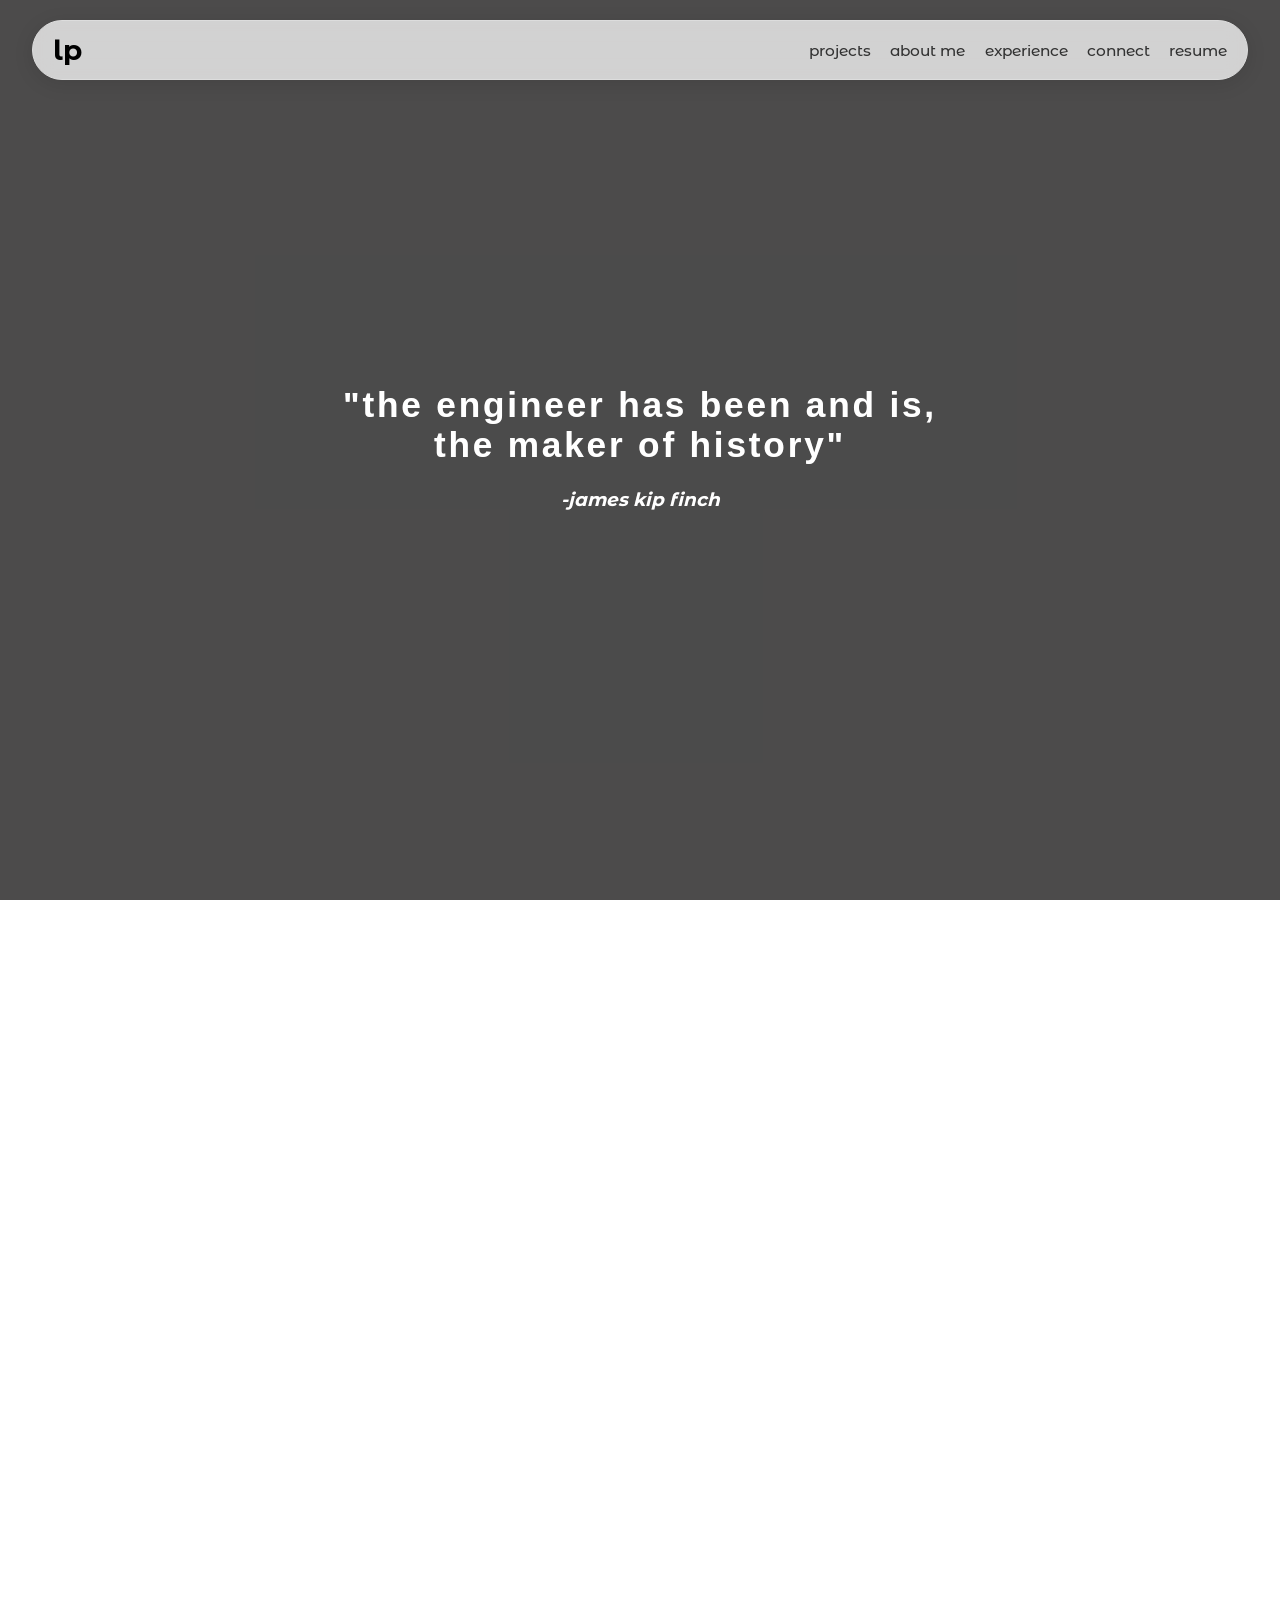
==== commit c8abaf36: "fix video" ====
--- a/index.html
+++ b/index.html
@@ -34,7 +34,7 @@
     <section class="text-over-video" id="textoverVideo">
         <!-- Background Video Element -->
         <video autoplay muted loop playsinline class="bg-video">
-            <source src="media/openvid.mov" type="video/mp4">
+            <source src="media/openvid.mp4" type="video/mp4">
             Your browser does not support HTML5 video.
         </video>
 
--- a/styles.css
+++ b/styles.css
@@ -1,17 +1,10 @@
-/*
-L.Peters MechE Portfolio
-HTML Code 
-Date Created: June 5, 2026
-*/
-
 /*
 L.Peters MechE Portfolio
 CSS Stylesheet
-Date Updated: June 14, 2026
+Date Updated: August 27, 2026
 */
 
 /* #region --- opening --- */
-/* Setting adaptive screen size with percentage */
 
 @font-face {
   font-family: 'Montserrat Alternates';
@@ -34,7 +27,6 @@
   font-style: bold;
 }
 
-/* global site default for font*/
 body {
   font-family: 'Montserrat Alternates', sans-serif;
   font-weight: 700;
@@ -46,7 +38,6 @@
     margin: 0 auto;
 }
 
-/* Reset basic styles */
 * {
     margin: 0;
     padding: 0;
@@ -56,43 +47,57 @@
 
 body {
     font-family: 'Montserrat Alternates', sans-serif !important;
-    background-color: #292929;
-    height: 1500px; /* Gives your window track depth to register scrolls */
-}
+    background-color: #ffffff;
+    margin: 0;
+    padding: 0;
+    min-height: 100vh; /* grows with content — no fixed height */
+    color: #333333;
+}
+
+/* Index page needs extra scroll height so the JS blur trigger (scrollY > 40) can fire.
+   All other pages have a body id (e.g. #connect-page) so this only targets index. */
+body:not([id]) {
+    min-height: 200vh;
+}
+
 a, button, input {
     font-family: 'Montserrat Alternates', sans-serif;
 }
 
-/* Floating Menu Styling */ 
-.floating-menu { 
-  position: fixed; 
-  top: 20px; 
-  left: 50%; 
-  transform: translateX(-50%); 
-  background-color: rgba(255, 255, 255, 0.75); 
-  backdrop-filter: blur(10px); 
-  -webkit-backdrop-filter: blur(10px); 
-  box-shadow: 0 4px 20px rgba(0, 0, 0, 0.1); 
-  z-index: 1000; 
-  transition: all 0.3s ease; 
-  display: flex; 
-  justify-content: space-between; 
-  align-items: center; 
-  height: 60px; 
-  padding: 0 30px; 
-  border: 1px solid #ddd; 
-  border-radius: 50px; 
-  box-sizing: border-box; 
-  width: 95%; 
-  max-width: 95%; 
-} 
+/* =====================================================================
+   NAVBAR: keep logo-left / links-right on all screen sizes
+   ===================================================================== */
+.floating-menu {
+  position: fixed;
+  top: 20px;
+  left: 50%;
+  transform: translateX(-50%);
+  background-color: rgba(255, 255, 255, 0.75);
+  backdrop-filter: blur(10px);
+  -webkit-backdrop-filter: blur(10px);
+  box-shadow: 0 4px 20px rgba(0, 0, 0, 0.1);
+  z-index: 1000;
+  transition: all 0.3s ease;
+  display: flex;
+  flex-direction: row;
+  justify-content: space-between;
+  align-items: center;
+  height: 60px;
+  padding: 0 20px;
+  border: 1px solid #ddd;
+  border-radius: 50px;
+  box-sizing: border-box;
+  width: 95%;
+  max-width: 95%;
+  gap: 10px;
+}
 
 .logo {
     list-style: none;
-    font-size: clamp(1rem, 2.5vw, 1.75rem);
-    display: flex;
-    gap: 15px;
+    font-size: clamp(0.9rem, 2.5vw, 1.75rem);
+    display: flex;
     align-items: center;
+    flex-shrink: 0;
 }
 
 .logo a {
@@ -100,116 +105,132 @@
     color: #000000;
     font-weight: 600;
     transition: color 0.2s;
-}
-
-.logo a:hover {
-    color: #0077ff;
-}
+    white-space: nowrap;
+}
+
+.logo a:hover { color: #0077ff; }
 
 .nav-links {
     list-style: none;
     display: flex;
-    gap: 15px;
+    flex-direction: row;
+    flex-wrap: nowrap;
+    gap: clamp(6px, 1.5vw, 20px);
     align-items: center;
+    overflow: hidden;
 }
 
 .nav-links a {
     text-decoration: none;
     color: #333;
     font-weight: 500;
+    font-size: clamp(0.65rem, 1.2vw, 1rem);
     transition: color 0.2s;
-}
-
-.nav-links a:hover {
-    color: #0077ff;
-}
-
-.content {
-    margin-top: 120px;
-    padding: 20px;
-    text-align: center;
-}
-
-/* Responsive Breakdown for Tablets and Mobile */
+    white-space: nowrap;
+}
+
+.nav-links a:hover { color: #0077ff; }
+
 @media screen and (max-width: 768px) {
     .floating-menu {
-        top: 0;
-        left: 0;
-        transform: none;
-        width: 100%;
-        max-width: 100%;
-        border-radius: 0;
-        padding: 15px 20px;
-        height: auto;
-        flex-direction: column;
-        gap: 15px;
+        top: 10px;
+        padding: 0 14px;
+        height: 52px;
+        border-radius: 30px;
+        width: 96%;
     }
-
-    .nav-links {
-        gap: 15px;
-        flex-wrap: wrap;
-        justify-content: center;
-    }
-    
-    .nav-links a {
-        font-size: 0.85rem;
-    }
-
-    .content {
-        margin-top: 140px;
-    }
-}
-
-/* Position and transition for quote section / video container */
-.text-over-video { 
+    .content { margin-top: 80px; }
+}
+
+/* =====================================================================
+   INDEX OVERVIEW SECTION: prevent text from being cut off
+   ===================================================================== */
+.overview-section {
     position: fixed;
     top: 0;
     left: 0;
-    width: 100vw; 
-    height: 100vh; 
-    background-color: rgba(19, 16, 16, 0.1); 
-    z-index: 10; 
-    opacity: 1; 
-    pointer-events: auto; 
+    width: 100vw;
+    height: 100vh;
+    background-color: rgba(19, 16, 16, 0.1);
+    z-index: 20;
+    display: flex;
+    flex-direction: column;
+    justify-content: center;
+    align-items: center;
+    opacity: 0;
+    pointer-events: none;
     transition: opacity 0.8s ease;
-}
-
-/* Quote centering box */
+    overflow-y: auto;
+    padding: clamp(80px, 12vh, 120px) 0 clamp(20px, 4vh, 40px);
+}
+
+.overview-content {
+    width: 90%;
+    max-width: 750px;
+    text-align: center;
+    padding: 20px;
+}
+
+.overview-content h2 {
+    font-size: clamp(1.2rem, 4vw, 2.2rem);
+    margin-bottom: 16px;
+    color: #ffffff;
+}
+
+.overview-content p {
+    font-size: clamp(0.8rem, 2vw, 1.15rem);
+    line-height: 1.6;
+    text-align: justify;
+    color: #ffffff;
+    margin-bottom: 30px;
+}
+
+.text-over-video {
+    position: fixed;
+    top: 0;
+    left: 0;
+    width: 100vw;
+    height: 100vh;
+    background-color: rgba(19, 16, 16, 0.1);
+    z-index: 10;
+    opacity: 1;
+    pointer-events: auto;
+    transition: opacity 0.8s ease;
+}
+
 .quote {
     position: absolute;
     top: 50%;
     left: 50%;
-    transform: translate(-50%, -50%); 
-    width: 90%; 
-    max-width: 750px; 
+    transform: translate(-50%, -50%);
+    width: 90%;
+    max-width: 750px;
     text-align: center;
     padding: 20px;
     margin: 0;
 }
 
-.quote h2 { 
+.quote h2 {
     font-family: 'Roboto', sans-serif;
-    font-size: 2.2rem;
+    font-size: clamp(1.1rem, 3.5vw, 2.2rem);
     letter-spacing: 0.08em;
     margin-bottom: 20px;
     color: #ffffff;
 }
 
 .quote p {
-    font-size: 1.15rem;
+    font-size: clamp(0.85rem, 1.8vw, 1.15rem);
     line-height: 1.6;
     color: #ffffff;
-    margin-bottom: 0px;
+    margin-bottom: 0;
     font-style: italic;
 }
 
-/* Rule to hide/fade out quote on scroll */
 .text-over-video.hidden {
     opacity: 0 !important;
     pointer-events: none !important;
 }
 
-/* Background Video Styling */
 .bg-video {
     position: absolute;
     top: 50%;
@@ -217,89 +238,40 @@
     transform: translate(-50%, -50%);
     width: 100%;
     height: 100%;
-    object-fit: cover; /* Keeps it filling the screen nicely */
+    object-fit: cover;
     z-index: -1;
     opacity: 0;
     animation: videoFadeIn 1.2s ease forwards;
 }
 
-@keyframes videoFadeIn {
-    to {
-        opacity: 1;
-    }
-}
-
-/* Darkens the video slightly so the white quote text pops */
+@keyframes videoFadeIn { to { opacity: 1; } }
+
 .text-over-video::before {
     content: "";
     position: absolute;
-    top: 0;
-    left: 0;
-    width: 100%;
-    height: 100%;
-    background-color: rgba(0, 0, 0, 0.4); 
+    top: 0; left: 0;
+    width: 100%; height: 100%;
+    background-color: rgba(0, 0, 0, 0.4);
     z-index: 0;
 }
 
-/* Make sure your quote text stays above the dark overlay */
-.text-over-video .quote {
-    z-index: 1;
-}
-
-/* --- Overview & Blur Transition Styling --- */
+.text-over-video .quote { z-index: 1; }
+
 .blur-overlay {
     position: fixed;
-    top: 0;
-    left: 0;
-    width: 100%;
-    height: 100vh;
-    background-color: rgba(0, 0, 0, 0.5); 
-    backdrop-filter: blur(15px);           
-    -webkit-backdrop-filter: blur(15px);   
-    z-index: 15; /* Sits above video and text-over-video */
-    opacity: 0;                            
-    pointer-events: none;                  
+    top: 0; left: 0;
+    width: 100%; height: 100vh;
+    background-color: rgba(0, 0, 0, 0.5);
+    backdrop-filter: blur(15px);
+    -webkit-backdrop-filter: blur(15px);
+    z-index: 15;
+    opacity: 0;
+    pointer-events: none;
     transition: opacity 0.8s ease;
 }
 
-/* Restores your original fixed-screen fade-in behavior */
-.overview-section {
-    position: fixed;
-    top: 0;
-    left: 0;
-    width: 100vw;                        
-    height: 100vh;         
-    background-color: rgba(19, 16, 16, 0.1); 
-    z-index: 20; /* Sits on top of the blur overlay to display your overview text clearly */
-    display: flex;
-    flex-direction: column;              
-    justify-content: center;             
-    align-items: center;                 
-    opacity: 0;                          
-    pointer-events: none;
-    transition: opacity 0.8s ease;       
-}
-
-.overview-content {
-    width: 90%;                          
-    max-width: 750px;                    
-    text-align: center;
-    padding: 20px;
-}
-
-.overview-content h2 {          
-    font-size: 2.2rem;
-    margin-bottom: 20px;
-    color: #ffffff;
-}
-
-.overview-content p {
-    font-size: 1.15rem;
-    line-height: 1.6;
-    text-align: justify;
-    color: #ffffff;
-    margin-bottom: 40px;
-}
+.blur-overlay.active  { opacity: 1; pointer-events: auto; }
+.overview-section.active { opacity: 1; pointer-events: auto; }
 
 .footer-links {
     list-style: none;
@@ -308,7 +280,7 @@
     gap: 30px;
     border-top: 1px solid #d1d1d1;
     padding-top: 20px;
-    flex-wrap: wrap;                 
+    flex-wrap: wrap;
     width: 100%;
 }
 
@@ -320,99 +292,126 @@
     transition: color 0.2s;
 }
 
-.footer-links a:hover {
-    color: #0077ff;
-}
-
-.blur-overlay.active {
-    opacity: 1;
-    pointer-events: auto;
-}
-
-.overview-section.active {
-    opacity: 1;
-    pointer-events: auto;
-}
+.footer-links a:hover { color: #0077ff; }
 
 /* #endregion */
 
 /* --- PAGES SECTIONS --- */
 /* #region --- projects --- */
 
-
-
-#projects-page {
-    background-color: #ffffff; 
-}
+#projects-page { background-color: #ffffff; }
+
+.projects-header {
+  display: flex;
+  align-items: flex-start;
+  width: 90%;
+  max-width: 1900px;
+  margin: 0 auto;
+  padding: clamp(2rem, 30vh, 15rem) clamp(1rem, 1vw, 5rem) 4rem;
+}
+
+.projects-header h1 {
+    font-size: clamp(2rem, 8vw, 10rem);
+    font-weight: 500;
+    letter-spacing: 0px;
+    color: #111;
+}
+
+.projects-container {
+  display: flex;
+  flex-direction: column;
+  gap: 2rem;
+  width: 80%;
+  max-width: 1900px;
+  margin: 0 auto;
+}
+
+.project-box {
+  display: flex;
+  flex-direction: row;
+  width: 100%;
+  min-height: 80vh;
+  border-radius: 1rem;
+  overflow: hidden;
+  background-color: #a65a5a;
+}
+
+.project-info {
+  display: flex;
+  flex-direction: column;
+  align-items: stretch;
+  justify-content: center;
+  width: 30%;
+  height: 100%;
+  padding: 1rem;
+  box-sizing: border-box;
+  background-color: rgb(79, 76, 76);
+}
+
+.project-info h2 { font-size: 1.2rem; text-align: center; margin-bottom: .5rem; }
+.project-info p  { font-size: 1rem; }
+
+.project-image {
+  flex: 1;
+  display: flex;
+  align-items: center;
+  justify-content: center;
+}
+
+.project-image img { max-width: 100%; height: auto; border-radius: 8px; }
 
 /* #endregion */
-/*------------------------------------------------------------------------------------------------------------------------*/
+
 /* #region --- about --- */
-/* ---------------------------------SECTION 1 ------------------------------------------------------ */
-
-#about-page {
-    background-color: #ffffff; 
-}
-
-body {
-    background-color: #ffffff;
-    margin: 0;
-    padding: 0;
-    min-height: 100px;
-    color: #333333; /* Fixed: Changed from white to dark gray so text is visible */
-}
-
-.container {
-    max-width: 1200px;
-    margin: 0 auto;
-    padding: 0 20px;
-}
-
-/* --- Layout Styling --- */
+
+#about-page  { background-color: #ffffff; }
+
+.container { max-width: 1200px; margin: 0 auto; padding: 0 20px; }
+
 .about-hero {
   display: flex;
   align-items: center;
-  justify-content: space-between; 
-  
-  /* 90% width keeps mobile screens from squeezing, while max-width caps desktop */
-  width: 90%; 
-  max-width: 1900px; 
+  justify-content: space-between;
+  width: 90%;
+  max-width: 1900px;
   min-height: 100vh;
   margin: 0 auto;
-  
-  /* 
-     Padding Shorthand: TOP | SIDES (Left & Right) | BOTTOM 
-  */
-  padding: clamp(6rem, 20vh, 15rem) clamp(3rem, 15vw, 8rem) 5rem;
-}
+  padding: clamp(6rem, 20vh, 15rem) clamp(1.5rem, 6vw, 8rem) 5rem;
+  gap: 2rem;
+}
+
 .hero-text h1 {
-    /*  clamp (min size, fluid size - how fast it scales - max size)*/
-    font-size: clamp(2rem, 8vw, 10rem); /* Large print */
+    font-size: clamp(2rem, 8vw, 10rem);
     font-weight: 500;
     letter-spacing: 10px;
     margin: 0;
-    color: #333; /* Adjust to match your color scheme */
+    color: #333;
+}
+
+.hero-image {
+    flex-shrink: 0;
 }
 
 .hero-image img {
-    /* clamp(minimum size, fluid size, maximum size) */
-    width: clamp(350px, 30vw, 550px); 
-    
+    width: clamp(160px, 28vw, 550px);
     aspect-ratio: 1 / 1.25;
     object-fit: cover;
-    border-radius: 20%;
+    border-radius: clamp(12px, 4vw, 60px);
     box-shadow: 0 4px 15px rgba(0, 0, 0, 0.1);
 }
 
-
-
-
-
-
-/* ------------------------------------------------------------------------------------------------- */
-/* ---------------------------------SECTION 2 ------------------------------------------------------ */
-
-
+@media (max-width: 600px) {
+    .about-hero {
+        flex-direction: column;
+        text-align: center;
+        gap: 2rem;
+        min-height: unset;
+        padding-top: 100px;
+    }
+    .hero-image img {
+        width: clamp(160px, 60vw, 300px);
+    }
+}
 
 .about-detail {
   display: flex;
@@ -421,45 +420,45 @@
   width: 90%;
   max-width: 1900px;
   margin: 0 auto;
- /* Padding Shorthand: TOP | SIDES | BOTTOM */
   padding: clamp(4rem, 8vh, 8rem) clamp(1.5rem, 2vw, 4rem) 5rem;
-  gap: clamp(1rem, 10vw, 6rem);
+  gap: clamp(1rem, 5vw, 6rem);
 }
 
 .detail-image {
-  flex: 1;  /* Takes ~40% width, can grow or shrink */
-  min-width: 0; /* CRITICAL: Allows Flexbox to shrink image below native size */
+  flex: 1;
+  min-width: 0;
   max-width: 950px;
 }
 
 .detail-image img {
   width: 100%;
   height: auto;
-  border-radius: 60px; /* Optional: gives a clean rounded corner look */
+  border-radius: 60px;
   display: block;
 }
 
 .detail-text {
-  flex: 1;  /* Takes ~50% width, can grow or shrink */
-  min-width: 0; /* CRITICAL: Allows text container to shrink without overflowing */
+  flex: 1;
+  min-width: 0;
   max-width: 950px;
-  font-size: clamp(.1rem, 1.5vw, 5rem);
+  font-size: clamp(0.85rem, 1.5vw, 1.5rem);
   text-align: justify;
-  font-weight: 300 ;
-}
-
-
-
-
-/* ------------------------------------------------------------------------------------------------- */
-/* ---------------------------------SECTION 3 ------------------------------------------------------ */
-
-
-
-
+  font-weight: 300;
+}
+
+@media (max-width: 768px) {
+    .about-detail {
+        flex-direction: column;
+    }
+    .detail-image img { border-radius: 30px; }
+}
+
+/* =====================================================================
+   PHOTO GALLERY: always 3-column puzzle grid, row heights scale down
+   ===================================================================== */
 .photo-collage-section {
   width: 90%;
-  max-width: 1600px; /* Matches your about-detail section */
+  max-width: 1600px;
   margin: 0 auto;
   padding: clamp(4rem, 8vh, 8rem) clamp(1.5rem, 5vw, 4rem);
 }
@@ -470,19 +469,16 @@
   font-weight: 500;
 }
 
-/* THE FOOLPROOF GRID MAP (Desktop) */
+/* Always 3 columns — individual row heights scale via clamp() */
 .photo-grid {
   display: grid;
-  grid-template-columns: repeat(3, 1fr); 
-  grid-auto-rows: clamp(200px, 26vh, 300px); 
-  gap: 1.25rem;
-
-  /* 
-     ASCII MAP: Exactly 3 columns x 4 rows = 12 filled slots.
-     - Images 1, 6, 7 span 2 rows (Vertical)
-     - Image 4 spans 2 columns (Horizontal)
-     - Images 2, 3, 5, 8 take single slots
-  */
+  grid-template-columns: repeat(3, 1fr);
+  grid-template-rows:
+    clamp(100px, 18vw, 280px)
+    clamp(120px, 20vw, 300px)
+    clamp(100px, 18vw, 280px)
+    clamp(120px, 20vw, 300px);
+  gap: 1rem;
   grid-template-areas:
     "img1 img2 img3"
     "img1 img4 img4"
@@ -490,174 +486,142 @@
     "img8 img6 img7";
 }
 
-/* LINK EACH IMAGE TO ITS MAP SLOT (NO HTML CLASSES NEEDED!) */
 .photo-grid img:nth-child(1) { grid-area: img1; }
-.photo-grid img:nth-child(2) { grid-area: img2; 
-    object-position: 50% 90%}
+.photo-grid img:nth-child(2) { grid-area: img2; object-position: 50% 90%; }
 .photo-grid img:nth-child(3) { grid-area: img3; }
-.photo-grid img:nth-child(4) { grid-area: img4; 
-    object-position: 50% 65%}
+.photo-grid img:nth-child(4) { grid-area: img4; object-position: 50% 65%; }
 .photo-grid img:nth-child(5) { grid-area: img5; }
 .photo-grid img:nth-child(6) { grid-area: img6; }
 .photo-grid img:nth-child(7) { grid-area: img7; }
 .photo-grid img:nth-child(8) { grid-area: img8; }
 
-/* BASE IMAGE STYLES */
 .photo-grid img {
   width: 100%;
   height: 100%;
   object-fit: cover;
-  border-radius: 30px;
+  border-radius: clamp(8px, 1.5vw, 30px);
   display: block;
 }
 
-/* TABLET LAYOUT (2 Columns x 6 Rows = Flat Bottom!) */
-@media (max-width: 900px) and (min-width: 601px) {
-  .photo-grid {
-    grid-template-columns: repeat(2, 1fr);
-    grid-template-areas:
-      "img1 img2"
-      "img1 img3"
-      "img4 img4"
-      "img5 img6"
-      "img7 img6"
-      "img7 img8";
-  }
-}
-
-/* MOBILE LAYOUT (1 Column Stack) */
-@media (max-width: 600px) {
-  .photo-grid {
-    grid-template-columns: 1fr;
-    grid-auto-rows: 280px;
-    grid-template-areas: none; /* Allows natural stacking on phones */
-    gap: 1rem;
-  }
-}
-
-
-
-
-
-
-
-
-
-/* --------------------------------------------------------------------------------------- */
-/* --- Fade-In Animation --- */
+/* Skills section */
+.skills-section {
+    width: 90%;
+    max-width: 1600px;
+    margin: 0 auto;
+    padding: clamp(4rem, 8vh, 8rem) clamp(1.5rem, 5vw, 4rem);
+}
+
+.skills-section h2 {
+    margin-bottom: 2rem;
+    font-size: clamp(1.8rem, 3vw, 2.5rem);
+    font-weight: 500;
+}
+
+.skills-container {
+    display: flex;
+    flex-wrap: wrap;
+    gap: 1.5rem;
+    justify-content: center;
+    align-items: stretch;
+}
+
+.skill-box {
+    background: #f9f9f9;
+    border: 1px solid #eaeaea;
+    border-radius: 16px;
+    padding: 1.5rem;
+    flex: 1 1 150px;
+    max-width: 200px;
+    min-height: 120px;
+    display: flex;
+    flex-direction: column;
+    align-items: center;
+    justify-content: center;
+    gap: 0.75rem;
+    box-shadow: 0 4px 10px rgba(0, 0, 0, 0.03);
+    transition: transform 0.2s ease;
+}
+
+.skill-box:hover { transform: translateY(-5px); }
+
+.skill-box img,
+.skill-box i {
+    width: 40px;
+    height: 40px;
+    object-fit: contain;
+    font-size: 2.5rem;
+}
+
+.skill-box span { font-size: 0.95rem; font-weight: 400; color: #333; }
+
+/* Animations */
 @keyframes fadeInUp {
-    from {
-        opacity: 0;
-        transform: translateY(20px); /* Starts slightly lower */
-    }
-    to {
-        opacity: 1;
-        transform: translateY(0); /* Ends in its natural position */
-    }
-}
-
-.fade-in {
-    opacity: 0; /* Keeps it hidden before the animation starts */
-    animation: fadeInUp 1s ease-out forwards;
-}
-
-.fade-in-delayed {
-    opacity: 0;
-    /* The '0.4s' adds a slight delay so the image fades in right after the text */
-    animation: fadeInUp 1s ease-out 0.4s forwards; 
-}
-
-/* --- Mobile Responsiveness --- */
-@media (max-width: 768px) {
-    .about-hero {
-        flex-direction: column; /* Stacks the image under the text on small screens */
-        text-align: center;
-        gap: 2rem;
-    }
-}
+    from { opacity: 0; transform: translateY(20px); }
+    to   { opacity: 1; transform: translateY(0); }
+}
+
+.fade-in          { opacity: 0; animation: fadeInUp 1s ease-out forwards; }
+.fade-in-delayed  { opacity: 0; animation: fadeInUp 1s ease-out 0.4s forwards; }
+
 /* #endregion */
-/*------------------------------------------------------------------------------------------------------------------------*/
+
 /* #region --- experience --- */
 
-#experience-page {
-    background-color: #ffffff; 
-}
-
-/* ------------------------------------ SECTION 1 HEADER --------------------------------------------------------------------- */
-/* ------------------------------------------------------------------------------------------------------------------ */
-
-/* Section 1 Container */
+#experience-page { background-color: #ffffff; }
+
 .experience-header {
   display: flex;
   align-items: flex-start;
-  /* 90% width keeps mobile screens from squeezing, while max-width caps desktop */
-  width: 90%; 
-  max-width: 1900px; 
+  width: 90%;
+  max-width: 1900px;
   margin: 0 auto;
-  
-  /* Padding Shorthand: TOP | SIDES (Left & Right) | BOTTOM */
   padding: clamp(2rem, 30vh, 15rem) clamp(1rem, 1vw, 5rem) 1rem;
 }
 
-/* Adaptive Heading */
 .experience-header h1 {
-    /* clamp(minimum, preferred, maximum) */
-    font-size: clamp(2rem, 8vw, 10rem); 
+    font-size: clamp(2rem, 8vw, 10rem);
     font-weight: 500;
-    letter-spacing: 0px;
     color: #111;
 }
 
-
-
-/* ------------------------------------ SECTION 2 OVERVIEW --------------------------------------------------------------------- */
-/* ----------------------------------------------------------------------------------------------------------------------------- */
-
-/* Main Layout Grid (60/40 Split) */
 .experience-content {
     display: grid;
-    grid-template-columns: 6fr 4fr; /* 6 parts left, 4 parts right */
-    gap: 4rem; /* Spacing between the columns */
+    grid-template-columns: 6fr 4fr;
+    gap: 4rem;
     text-align: justify;
-    
-    /* Matching the width and padding of your header */
     width: 90%;
     max-width: 1900px;
     margin: -3rem auto 0 auto;
     padding: clamp(4rem, 30vh, 8rem) clamp(1rem, 1vw, 5rem) 5rem;
 }
 
-/* left column a flex container so child items can be centered */
 .left-col {
     display: flex;
     flex-direction: column;
-    align-items: center; /* Centers the button horizontally */
-}
-
-/* Left Column - Overview Text */
+    align-items: center;
+}
+
 .overview-text p {
-    font-size: clamp(.5rem, 1.5vw, 5rem); 
+    font-size: clamp(.5rem, 1.5vw, 5rem);
     line-height: 1.6;
     font-weight: 400;
-    max-width: 90%; /* Keeps text from touching the right column */
-}
-
-/* Left Column - 4 Square Pictures Layout */
+    max-width: 90%;
+}
+
 .company-squares {
     display: grid;
-    grid-template-columns: repeat(4, 1fr); /* Creates 4 equally sized columns */
-    gap: 1.5rem; /* Space between the squares */
+    grid-template-columns: repeat(4, 1fr);
+    gap: 1.5rem;
     margin-top: 3.5rem;
-    width: 90%; 
-}
-
-/*----------------------- resume download ------------------------------*/
+    width: 90%;
+}
+
 .resume-download-btn {
     display: inline-block;
     background-color: #e1a006;
     color: #0b0b0b;
     align-items: center;
-    font-size: clamp(0.9rem , 2vw, 5rem);
+    font-size: clamp(0.9rem, 2vw, 5rem);
     font-weight: 500;
     padding: 0.75rem 1.5rem;
     border-radius: 2rem;
@@ -668,40 +632,29 @@
 }
 
 .resume-download-btn:hover {
-    background-color: #007aff; /* Matches your blue glow accent! */
+    background-color: #007aff;
     transform: translateY(-2px);
     box-shadow: 0 6px 16px rgba(0, 122, 255, 0.3);
 }
 
-/* ------------------------------------ SECTION 3 TOOL STACK --------------------------------------------------------------------- */
-/* ----------------------------------------------------------------------------------------------------------------------------- */
-
-
-
-
-/* 1. COLUMN LAYOUT FIX */
 .right-col {
     width: 100%;
     display: flex;
     flex-direction: column;
-    
-    /* These two lines fix the title and the missing boxes */
-    justify-content: flex-start; /* Keeps the title at the top */
-    align-items: stretch; /* Forces your category boxes to span the full width */
-}
-
-/* 2. MAIN SECTION TITLE */
+    justify-content: flex-start;
+    align-items: stretch;
+}
+
 .section-stack-title {
     font-size: 1.5rem;
     font-weight: 600;
     color: #333;
-    margin-bottom: 1.5rem; /* Space between title and first box */
+    margin-bottom: 1.5rem;
     letter-spacing: -0.01em;
-    text-align: center; /* Aligns the title nicely with the left edge of the boxes */
+    text-align: center;
     width: 100%;
 }
 
-/* 3. BOX CONTAINER */
 .skills-section-right {
     display: flex;
     flex-direction: column;
@@ -709,17 +662,14 @@
     width: 100%;
 }
 
-/* 4. THE GRAY CATEGORY BOXES (Restored) */
 .category-box {
-    background-color: #dfdede; 
+    background-color: #dfdede;
     border: 1px solid #eaeaea;
     border-radius: 1.5rem;
-    padding: 1.5rem;  
+    padding: 1.5rem;
     box-shadow: 0 4px 20px rgba(0, 0, 0, 0.03);
-    
-    /* Keeps padding inside the box so it doesn't push right */
-    box-sizing: border-box; 
-    width: 100%; 
+    box-sizing: border-box;
+    width: 100%;
 }
 
 .category-title {
@@ -731,25 +681,41 @@
     letter-spacing: -0.01em;
 }
 
-/* 5. FLEX GRID FOR LOGOS */
-.category-grid {
+.company-card {
     display: flex;
     justify-content: flex-start;
     align-items: center;
     gap: 1rem;
     width: 100%;
-}
+    max-width: 60px;
+    height: auto;
+}
+
+:root { --icon-size: 40px; }
 
 .category-grid {
-    display: grid;
-    grid-template-columns: repeat(auto-fill, minmax(50px, 1fr)); /* Automatically packs logos in a row */
-    gap: 1em;
-}
-
-/* ------------------------------------ SECTION 4 TIMELINE --------------------------------------------------------------------- */
-/* ----------------------------------------------------------------------------------------------------------------------------- */
-
-
+  display: flex;
+  flex-direction: row;
+  flex-wrap: nowrap;
+  justify-content: flex-start;
+  gap: 0rem;
+  width: 100%;
+}
+
+.skill-card {
+  flex: 1 1 auto;
+  display: flex;
+  flex-direction: column;
+  align-items: flex-start;
+}
+
+.skill-card img {
+  width: clamp(1rem, 10vh, 8rem);
+  height: auto;
+  border-radius: 20%;
+}
+
+/* Timeline */
 .timeline-section {
     width: 90%;
     max-width: 1000px;
@@ -764,16 +730,11 @@
     margin-bottom: 60px;
 }
 
-.timeline-container {
-    position: relative;
-    width: 100%;
-}
-
-/* Central Vertical Line */
+.timeline-container { position: relative; width: 100%; }
+
 .timeline-line {
     position: absolute;
-    top: 0;
-    bottom: 0;
+    top: 0; bottom: 0;
     left: 50%;
     width: 4px;
     background-color: #0077ff;
@@ -781,7 +742,6 @@
     border-radius: 2px;
 }
 
-/* Timeline Item Base */
 .timeline-item {
     position: relative;
     width: 50%;
@@ -789,51 +749,36 @@
     box-sizing: border-box;
 }
 
-/* University Center Marker at the top */
 .timeline-item.center-start {
     width: 100%;
     text-align: center;
-    padding-left: 0;
-    padding-right: 0;
+    padding-left: 0; padding-right: 0;
     margin-bottom: 40px;
 }
 
 .timeline-item.center-start .timeline-content {
-    background-color: rgba(255, 255, 255, 0.08);
-    border: 1px solid rgba(255, 255, 255, 0.15);
+    background-color: rgba(255,255,255,0.08);
+    border: 1px solid rgba(255,255,255,0.15);
     display: inline-block;
     padding: 20px 40px;
     border-radius: 12px;
     backdrop-filter: blur(10px);
 }
 
-/* Left vs Right Alternating Layout */
-.timeline-item.left {
-    left: 0;
-    text-align: center;
-}
-
-.timeline-item.right {
-    left: 50%;
-    text-align: center;
-}
-
-/* Content Box Styling */
+.timeline-item.left  { left: 0;   text-align: center; }
+.timeline-item.right { left: 50%; text-align: center; }
+
 .timeline-content {
-    background-color: rgba(255, 255, 255, 0.05);
-    border: 1px solid rgba(255, 255, 255, 0.1);
+    background-color: rgba(255,255,255,0.05);
+    border: 1px solid rgba(255,255,255,0.1);
     padding: 20px 25px;
     border-radius: 10px;
     backdrop-filter: blur(8px);
     transition: transform 0.3s ease, border-color 0.3s ease;
 }
 
-.timeline-content:hover {
-    transform: translateY(-5px);
-    border-color: #0077ff;
-}
-
-/* Typography Inside Timeline */
+.timeline-content:hover { transform: translateY(-5px); border-color: #0077ff; }
+
 .timeline-date {
     display: block;
     font-size: 0.85rem;
@@ -844,75 +789,35 @@
     letter-spacing: 0.05em;
 }
 
-.timeline-content h3 {
-    font-size: 1.3rem;
-    color: #0c0a0a;
-    margin-bottom: 8px;
-}
-
-.timeline-content p {
-    font-size: 1rem;
-    color: #cccccc;
-    margin: 0;
-}
-
-/* Timeline Dots on the Center Line */
+.timeline-content h3 { font-size: 1.3rem; color: #0c0a0a; margin-bottom: 8px; }
+.timeline-content p  { font-size: 1rem; color: #cccccc; margin: 0; }
+
 .timeline-item.left::after,
 .timeline-item.right::after {
     content: '';
     position: absolute;
     top: 35px;
-    width: 16px;
-    height: 16px;
+    width: 16px; height: 16px;
     background-color: #ffffff;
     border: 3px solid #0077ff;
     border-radius: 50%;
     z-index: 2;
 }
 
-.timeline-item.left::after {
-    right: -8px;
-}
-
-.timeline-item.right::after {
-    left: -8px;
-}
-
-/* Responsive Design for Mobile / Small Screens */
+.timeline-item.left::after  { right: -8px; }
+.timeline-item.right::after { left: -8px; }
+
 @media screen and (max-width: 768px) {
-    .timeline-line {
-        left: 20px;
-    }
-
-    .timeline-item {
-        width: 100%;
-        padding-left: 50px;
-        padding-right: 0;
-        text-align: left !important;
-    }
-
-    .timeline-item.right {
-        left: 0;
-    }
-
+    .timeline-line { left: 20px; }
+    .timeline-item { width: 100%; padding-left: 50px; padding-right: 0; text-align: left !important; }
+    .timeline-item.right { left: 0; }
     .timeline-item.left::after,
-    .timeline-item.right::after {
-        left: 12px;
-        right: auto;
-    }
-}
-
-
-
-/* -------------------------------------- animation: hover tab pop up-------------------------------------------------------------- */
-
-/* Container for individual card so the tab stays anchored */
-.company-card {
-    position: relative;
-    width: 100%;
-    display: flex;
-    flex-direction: column;
-}
+    .timeline-item.right::after { left: 12px; right: auto; }
+}
+
+/* Hover tab */
+.company-card { position: relative; width: 100%; display: flex; flex-direction: column; }
+.skill-card   { position: relative; width: 100%; display: flex; flex-direction: column; }
 
 .square-pic {
     width: 100%;
@@ -921,250 +826,205 @@
     object-fit: cover;
     background-color: #fff;
     border: 1px solid #eee;
-    
-    /* Smooth transition for size, shadow, and border color */
-    transition: transform 0.3s cubic-bezier(0.16, 1, 0.3, 1), 
-                box-shadow 0.3s cubic-bezier(0.16, 1, 0.3, 1), 
+    transition: transform 0.3s cubic-bezier(0.16, 1, 0.3, 1),
+                box-shadow 0.3s cubic-bezier(0.16, 1, 0.3, 1),
                 border-color 0.3s cubic-bezier(0.16, 1, 0.3, 1);
 }
 
-
 .company-card:hover .square-pic {
-    transform: scale(1.04); /* Makes the square grow slightly */
-    box-shadow: 0 15px 35px rgba(6, 94, 188, 0.55); /* Soft blue glow */
-    border-color: rgba(5, 51, 101, 0.4); /* Blue-tinted border */
-}
-
-
-/* The Popup Tab */
+    transform: scale(1.04);
+    box-shadow: 0 15px 35px rgba(6, 94, 188, 0.55);
+    border-color: rgba(5, 51, 101, 0.4);
+}
+
 .hover-tab {
     position: absolute;
-    top: 0; /* Pins it directly to the top edge of the card */
+    top: 0;
     left: 50%;
-    transform: translate(-50%, 0px); /* Starts centered right at the top edge */
-    background-color: #111; 
+    transform: translate(-50%, 0px);
+    background-color: #111;
     color: #fff;
     font-size: 0.75rem;
     font-weight: 500;
     padding: 0.4rem 0.8rem;
-    border-radius: 2rem; 
+    border-radius: 2rem;
     white-space: nowrap;
     opacity: 0;
     visibility: hidden;
     transition: opacity 0.25s ease, transform 0.25s cubic-bezier(0.16, 1, 0.3, 1);
     z-index: 20;
-    pointer-events: none; 
+    pointer-events: none;
     box-shadow: 0 4px 12px rgba(0, 0, 0, 0.15);
 }
 
-/* Hover Effect: Pops up and fades in */
-.company-card:hover .hover-tab {
+.company-card:hover .hover-tab,
+.skill-card:hover .hover-tab {
     opacity: 1;
     visibility: visible;
-    transform: translate(-50%, -42px); /* Moves it up 42px right above the image */
-}
-
-
-
-
-/* Mobile Adaptability */
+    transform: translate(-50%, -42px);
+}
+
 @media (max-width: 1024px) {
-    .experience-content {
-        grid-template-columns: 1fr; /* Stacks the columns on top of each other on smaller screens */
-        gap: 3rem;
-    }
-    
-    .company-squares {
-        width: 100%; 
-    }
-}
-
-
-/* Fade-In On Load Animation */
+    .experience-content { grid-template-columns: 1fr; gap: 3rem; }
+    .company-squares { width: 100%; }
+}
+
 .fade-in-load {
-    opacity: 0; /* Starts invisible */
-    animation: fadeIn 1.2s ease-out forwards; /* Runs the animation */
+    opacity: 0;
+    animation: loadSlideUp 1.2s ease-out forwards;
+    visibility: hidden;
 }
 
 @keyframes fadeIn {
-    0% {
-        opacity: 0;
-        transform: translateY(15px); /* Starts slightly lower for a gentle lift effect */
-    }
-    100% {
-        opacity: 1;
-        transform: translateY(0); /* Settles into its final position */
-    }
-}
-
-
-
+    0%   { opacity: 0; transform: translateY(15px); }
+    100% { opacity: 1; transform: translateY(0); }
+}
 
 /* #endregion */
-/*------------------------------------------------------------------------------------------------------------------------*/
+
 /* #region --- connect --- */
 
-#connect-page {
-    background-color: #ffffff; 
-}
-
-.contact-header{
+#connect-page { background-color: #ffffff; }
+
+.contact-header {
     display: flex;
     align-items: flex-start;
     width: 90%;
     max-width: 1900px;
     margin: 0 auto;
-
     padding: clamp(2rem, 30vh, 15rem) clamp(1rem, 4vw, 5rem) 1rem;
 }
 
-.contact-header h1{
+.contact-header h1 {
     font-size: clamp(2rem, 8vw, 10rem);
     font-weight: 500;
-    letter-spacing: 0px;
     color: #000;
 }
 
-
-
-
-
-/* ------------------------------------ SECTION 2 ICONS & IMAGE --------------------------------------------------------------------- */
-
 .contact-content {
-    display: grid;
-    grid-template-columns: 6fr 4fr; 
-    gap: 4rem;
+    display: flex;
+    flex-direction: row;
+    gap: clamp(1rem, 4vw, 6rem);
     align-items: center;
-    
     width: 90%;
     max-width: 1900px;
     margin: -3rem auto 0 auto;
-    
-    /* Matches the exact left/right padding of your contact-header so they align perfectly */
-    padding: clamp(4rem, 25vh, 8rem) clamp(1rem, 1vw, 5rem);
-}
-
-.left-col {
+    padding: clamp(4rem, 10vh, 8rem) clamp(1rem, 4vw, 5rem);
+    overflow: hidden;
+    box-sizing: border-box;
+}
+
+.contact-content .left-col {
+    flex: 1;
     display: flex;
     flex-direction: column;
-    gap: 2.5rem; 
-    align-items: flex-start; /* Forces the column contents strictly to the left */
-}
-
-/* Row alignment */
+    gap: 2.5rem;
+    align-items: flex-start;
+    min-width: 0;
+}
+
+.contact-content .right-col {
+    flex: 0 0 clamp(220px, 35vw, 520px);
+    display: flex;
+    justify-content: center;
+    align-items: center;
+    min-width: 0;
+}
+
+@media (max-width: 768px) {
+    .contact-content {
+        flex-direction: column;
+        gap: 3rem;
+        margin-top: 0;
+    }
+    .contact-content .right-col {
+        flex: unset;
+        width: 100%;
+        justify-content: center;
+    }
+}
+
 .contact-logo {
     display: flex;
     align-items: center;
-    gap: 1.5rem; 
-}
-
-/* ------------------------------------ HOVER PILL TOOLTIP --------------------------------------------------------------------- */
+    gap: 1.5rem;
+    min-width: 0;
+}
 
 .icon-wrapper {
-    position: relative; /* Anchors the absolute positioned hover-tab to this icon */
+    position: relative;
     display: flex;
     justify-content: center;
     cursor: pointer;
-}
-
-/* The Pill Box */
+    flex-shrink: 0;
+}
+
 .hover-tab1 {
     position: absolute;
-    bottom: 150%; /* Places it above the icon */
-    background-color: #0077ff; /* The blue hue */
+    bottom: 150%;
+    background-color: #0077ff;
     color: #ffffff;
     padding: 6px 14px;
-    border-radius: 20px; /* Makes it a pill shape */
+    border-radius: 20px;
     font-size: 0.9rem;
     font-weight: 500;
     white-space: nowrap;
     box-shadow: 0px 4px 10px rgba(0, 119, 255, 0.4);
-    
-    /* Hidden by default, slides up on hover */
     opacity: 0;
     visibility: hidden;
-    transform: translateY(10px);
+    transform: translateY(42px);
     transition: all 0.3s ease;
-    pointer-events: none; /* Stops the pill itself from interfering with mouse hovering */
-}
-
-/* Shows the pill when hovering over the icon wrapper */
-.icon-wrapper:hover .hover-tab {
+    pointer-events: none;
+}
+
+.icon-wrapper:hover .hover-tab1 {
     opacity: 1;
     visibility: visible;
-    transform: translateY(-50%, 0);
-}
-
-/* ------------------------------------ ICONS & TEXT --------------------------------------------------------------------- */
-
-/* Logo Image Styling */
+    transform: translateY(0);
+}
+
 .square-pic {
-    width: clamp(1rem, 15vh, 8rem);;
+    width: clamp(2.5rem, 8vw, 5rem);
     object-fit: cover;
-    border-radius: 15%px;
-    transition: transform 0.3s ease, box-shadow 0.3s ease; 
-}
-
-/* Icon Blue Shadow & Expand */
+    border-radius: 15%;
+    transition: transform 0.3s ease, box-shadow 0.3s ease;
+}
+
 .square-pic:hover {
     transform: scale(1.1);
     box-shadow: 0px 8px 20px rgba(0, 119, 255, 0.4);
 }
 
-/* The Address Text */
 .contact-address {
-    font-size: 1.1rem;
+    font-size: clamp(0.65rem, 1.2vw, 1.1rem);
     color: #333;
     font-weight: 400;
-}
-
-/* ------------------------------------ RIGHT IMAGE --------------------------------------------------------------------- */
-
-.right-col {
+    white-space: nowrap;
+    overflow: hidden;
+    text-overflow: ellipsis;
+    min-width: 0;
+}
+
+.feature-image {
     width: 100%;
-    display: flex;
-    justify-content: center;
-    align-items: center;
-}
-
-.feature-image {
-    width:clamp(1rem, 100vh, 13rem);
+    max-width: clamp(10rem, 40vw, 30rem);
     height: auto;
-    object-fit: cover; 
-    border-radius: 12px; 
-
-}
-
+    object-fit: cover;
+    border-radius: 12px;
+}
 
 /* #endregion */
-/*------------------------------------------------------------------------------------------------------------------------*/
-/* #region --- ANIMATION BLUEPRINTS  --- */
-/* ---------------------- REVEAL ON SCROLL -------------------------------------------------------- */
-/* ----------------------------------------------------------------------------------------------- */
-
+
+/* #region --- ANIMATION BLUEPRINTS --- */
 
 .reveal-on-scroll {
     opacity: 0;
-    transform: translateY(30px); /* Starts slightly lower */
+    transform: translateY(30px);
     transition: opacity 0.8s ease-out, transform 0.8s ease-out;
     will-change: opacity, transform;
 }
 
-/* Active state triggered when scrolled into view 
-   (Note: Check if your JS adds 'active', 'visible', or something else!) */
-.reveal-on-scroll.active {
-    opacity: 1;
-    transform: translateY(0);
-}
-
-
-
-
-
-/* ---------------------- FADE IN ON LOAD -------------------------------------------------------- */
-/* ----------------------------------------------------------------------------------------------- */
-
+.reveal-on-scroll.active { opacity: 1; transform: translateY(0); }
 
 .fade-in-on-load {
     animation: loadSlideUp 1.2s ease-out forwards;
@@ -1172,28 +1032,14 @@
 }
 
 @keyframes loadSlideUp {
-    0% {
-        opacity: 0;
-        transform: translateY(20px); 
-        visibility: visible;         
-    }
-    100% {
-        opacity: 1;
-        transform: translateY(0);    
-        visibility: visible;
-    }
-}
-
-
-
-
-
-/* ------------------------------------------------------------------------------------------------- */
-/* ---------------------------------BACK TO TOP ------------------------------------------------------ */
-
+    0%   { opacity: 0; transform: translateY(20px); visibility: visible; }
+    100% { opacity: 1; transform: translateY(0);    visibility: visible; }
+}
+
+/* Back to top */
 .site-footer {
   position: relative;
-  z-index: 100; /* Moves the footer above video or blur layers */
+  z-index: 100;
   width: 100%;
   display: flex;
   justify-content: center;
@@ -1203,6 +1049,7 @@
   border-top: 1px solid rgba(0, 0, 0, 0.12);
   box-sizing: border-box;
 }
+
 .back-to-top-btn {
   background: transparent;
   border: none;
@@ -1217,11 +1064,6 @@
   transition: color 0.2s ease, transform 0.2s ease;
 }
 
-.back-to-top-btn:hover {
-  color: #000;
-  transform: translateY(-3px);
-}
-
-
-
-/* #endregion */+.back-to-top-btn:hover { color: #000; transform: translateY(-3px); }
+
+/* #endregion */
